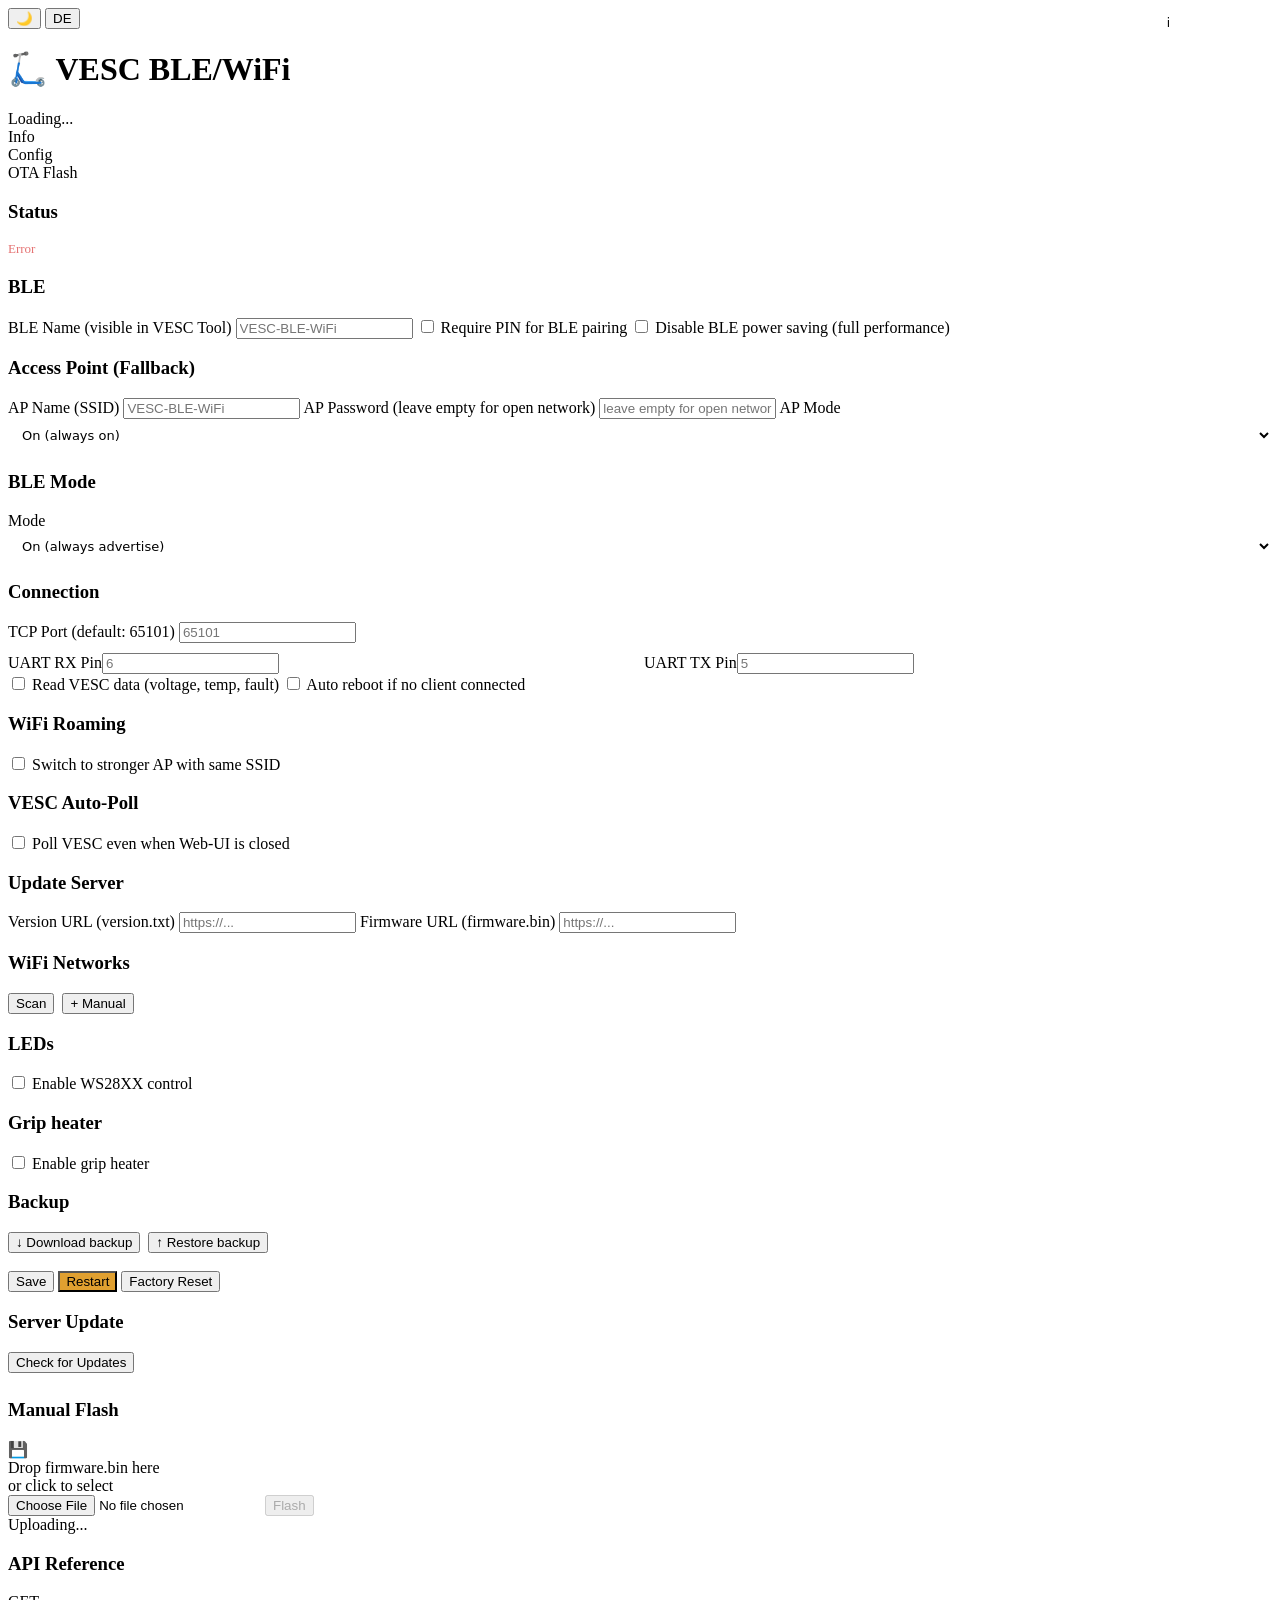
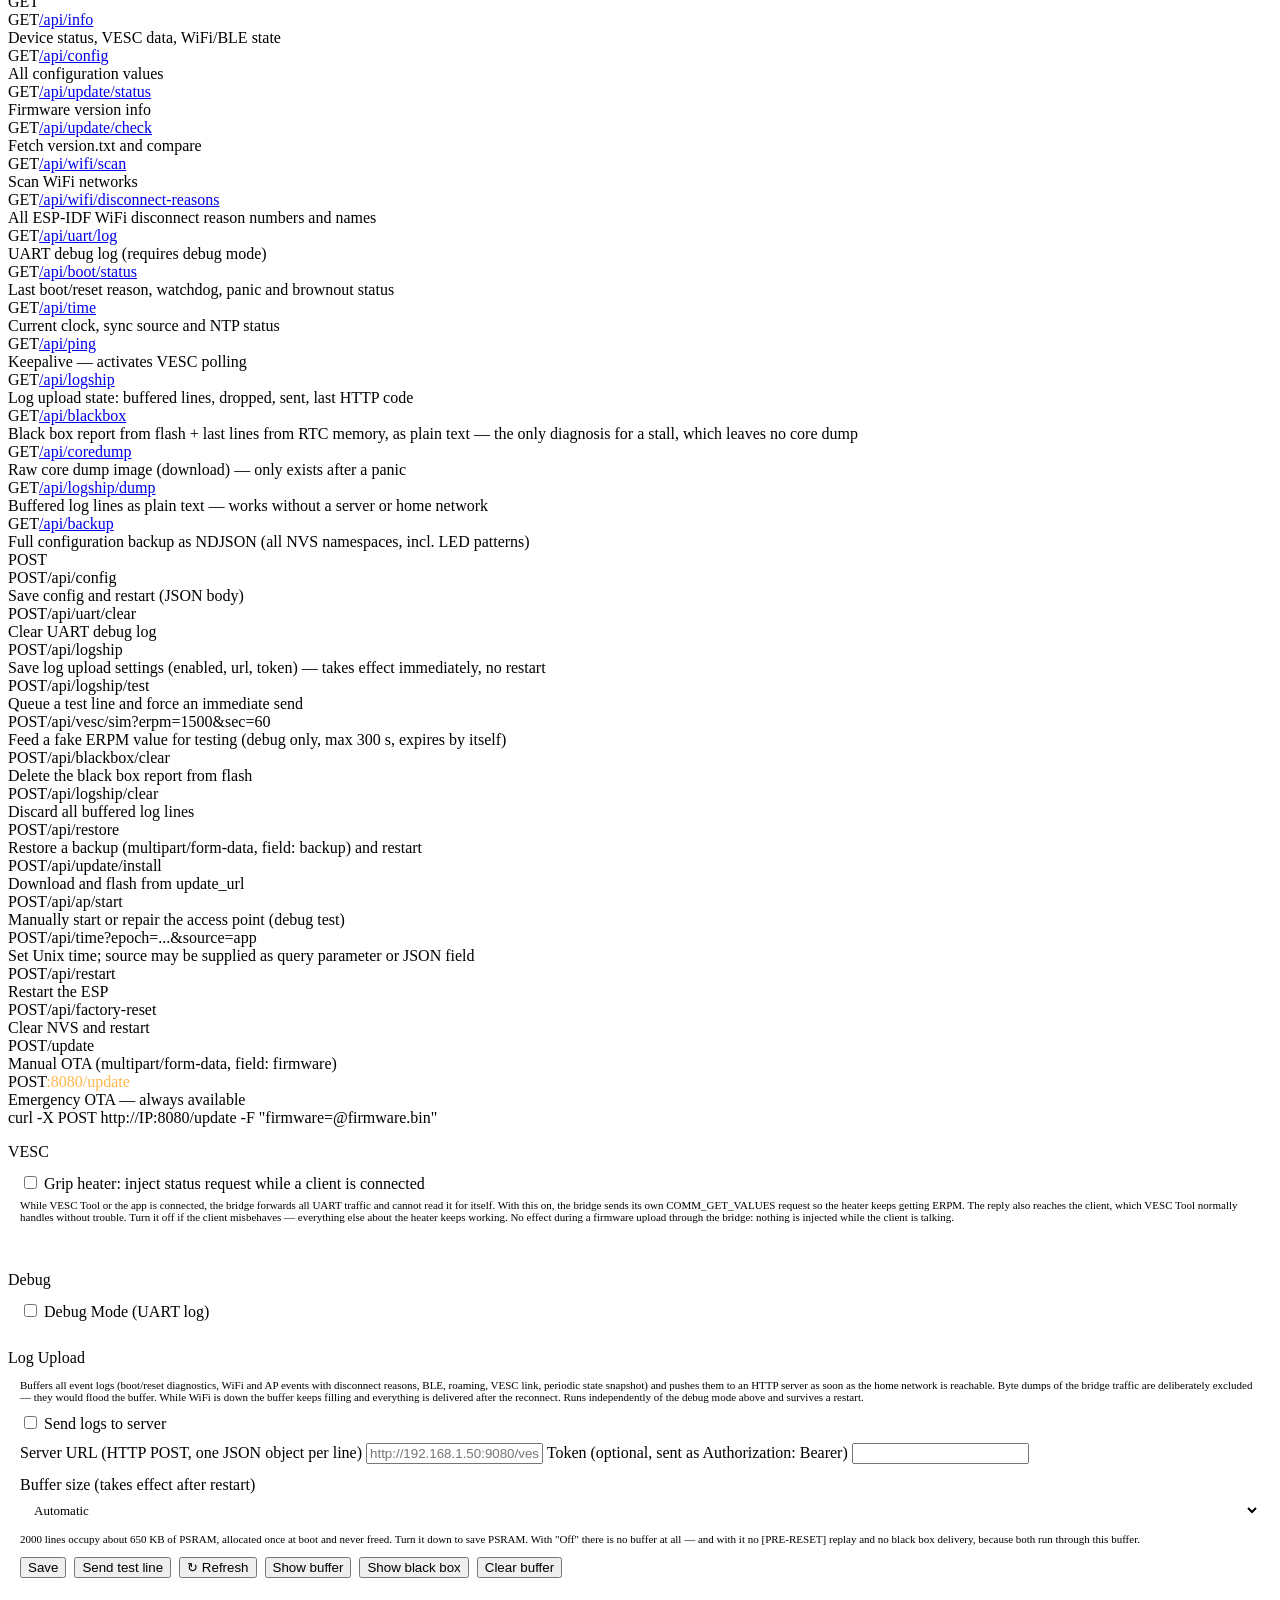
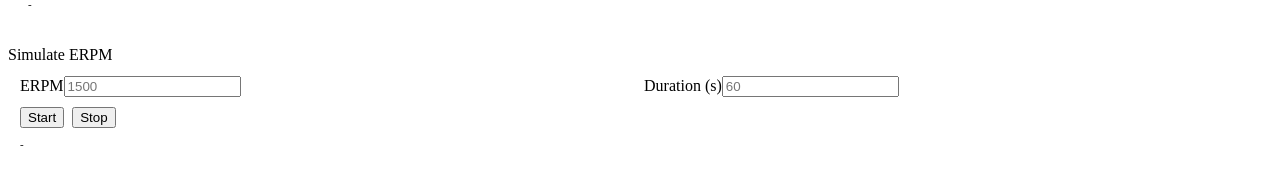
==== web/index.html @ bfcab223 "Add initial CSS styles for the web application - Introduced a new stylesheet (style.css) to define t" ====
<!DOCTYPE html>
<html lang="en">
<head>
  <meta charset="UTF-8">
  <meta name="viewport" content="width=device-width, initial-scale=1">
  <title>🛴 VESC BLE/WiFi</title>
  <link rel="stylesheet" href="/style.css">
</head>
<style>
  .info-note{display:none;margin-top:7px;padding:7px 9px;border-left:2px solid var(--accent);border-radius:4px;background:rgba(77,163,255,.07);color:var(--text2);font-size:11px;line-height:1.45}
  body.show-info .info-note:not([data-relevant="0"]){display:block}
  .info-btn{position:fixed;top:12px;right:100px;padding:4px 10px;background:var(--bg2);border:1px solid var(--border);border-radius:4px;color:var(--text2);font-family:'Ndot47',system-ui,-apple-system,'Segoe UI',Roboto,sans-serif;font-size:12px;cursor:pointer}
  .info-btn:hover{border-color:var(--accent);color:var(--accent)}
  .info-btn.on{border-color:var(--accent);color:var(--accent)}
  .egg{position:fixed;z-index:9998;pointer-events:none;max-width:260px;padding:9px 13px;
       border-radius:10px;background:var(--bg2);border:1px solid var(--accent);
       color:var(--text);font-family:Ndot47,system-ui,-apple-system,sans-serif;font-size:12px;
       line-height:1.4;box-shadow:0 4px 18px rgba(0,0,0,.35);opacity:0;transition:opacity .6s}
  .egg.on{opacity:1}
</style>
<body>
<button class="info-btn" onclick="toggleInfo()" id="btn-info" title="Info">i</button>
<button class="theme-btn" onclick="toggleTheme()" id="themeBtn">☀️</button>
<button class="lang-btn" onclick="toggleLang()" id="langBtn">DE</button>
<div class="wrap">
  <h1 id="appTitle" style="cursor:default;user-select:none">&#x1F6F4; VESC BLE/WiFi</h1>
  <div class="sub" id="statusBar">Loading...</div>
  <div class="tabs">
    <div class="tab active" onclick="showTab('info')">Info</div>
    <div class="tab" onclick="showTab('config')">Config</div>
    <div class="tab" onclick="showTab('ota')">OTA Flash</div>
    <div class="tab" id="tab-api-link" style="display:none" onclick="showTab('api')">API</div>
    <div class="tab" id="tab-leds-link" style="display:none" onclick="location.href='/leds'">LED</div>
    <div class="tab" id="tab-heat-link" style="display:none" onclick="location.href='/heat'">Heizung</div>
  </div>

  <!-- INFO -->
  <div class="panel active" id="tab-info">
    <div class="section">
      <h3 id="lbl-status">Status</h3>
      <div id="infoContent"><div style="color:#666;font-size:13px" id="lbl-loading">Loading...</div></div>
    </div>
  </div>

  <!-- CONFIG -->
  <div class="panel" id="tab-config">
    <div class="section">
      <h3>BLE</h3>
      <label id="lbl-ble-name">BLE Name (visible in VESC Tool)</label>
      <input type="text" id="ble_name" maxlength="32" placeholder="VESC-BLE-WiFi">
      <label class="checkbox-row" style="margin-top:12px">
        <input type="checkbox" id="ble_pin_enabled" onchange="document.getElementById('blepin_wrap').style.display=this.checked?'':'none'">
        <span id="lbl-ble-pin-en">Require PIN for BLE pairing</span>
      </label>
      <div id="blepin_wrap" style="display:none;margin-top:8px">
        <label id="lbl-ble-pin">BLE pairing PIN (6 digits)</label>
        <input type="text" id="ble_pin" maxlength="6" inputmode="numeric" placeholder="123456">
        <div class="info-note" id="lbl-ble-pin-hint">
          Exactly 6 digits required (leading zeros allowed, e.g. 001234). With PIN enabled, unpaired devices cannot communicate — pairing with PIN is enforced. Already paired devices stay paired. Without the checkbox, pairing is accepted automatically (Just Works).
        </div>
      </div>
      <label class="checkbox-row" style="margin-top:12px">
        <input type="checkbox" id="ble_full_power">
        <span id="lbl-ble-fullpwr">Disable BLE power saving (full performance)</span>
      </label>
      <div class="info-note" id="lbl-ble-fullpwr-hint">
        Without the checkbox, advertising slows down after 15s idle to give WiFi more airtime (BLE and WiFi share one radio). With the checkbox, advertising stays permanently at the fast interval (20-40ms) — the device is always instantly discoverable and connects fastest, but WiFi throughput may suffer.
      </div>
    </div>
    <div class="section">
      <h3 id="lbl-ap-title">Access Point (Fallback)</h3>
      <label id="lbl-ap-name">AP Name (SSID)</label>
      <input type="text" id="ap_ssid" maxlength="32" placeholder="VESC-BLE-WiFi">
      <label id="lbl-ap-pass">AP Password (leave empty for open network)</label>
      <input type="password" id="ap_pass" maxlength="64" placeholder="leave empty for open network">
      <label id="lbl-ap-mode-sel">AP Mode</label>
      <select id="ap_mode" onchange="document.getElementById('apmode_auto').style.display=this.value==2?'':'none';updateErpmVisibility()" style="width:100%;padding:8px 10px;background:var(--bg3);border:1px solid var(--border);border-radius:4px;color:var(--text);font-family:'Ndot47',system-ui,-apple-system,'Segoe UI',Roboto,sans-serif;font-size:13px">
        <option value="1" id="opt-apmode-on">On (always on)</option>
        <option value="2" id="opt-apmode-auto">Auto (on when riding, off when idle)</option>
      </select>
      <div id="apmode_auto" style="display:none;margin-top:10px">
        <label id="lbl-ap-timeout">Idle timeout (seconds, AP off after no movement and no AP client)</label>
        <input type="text" id="ap_timeout" maxlength="6" placeholder="120">
        <div class="info-note" id="lbl-apmode-hint">
          Like BLE Auto: riding above the ERPM threshold keeps the AP awake and brings it back after timeout. A connected AP client pauses the timer.
        </div>
      </div>
    </div>
    <div class="section">
      <h3 id="lbl-blemode-title">BLE Mode</h3>
      <label id="lbl-blemode-sel">Mode</label>
      <select id="ble_mode" onchange="document.getElementById('blemode_auto').style.display=this.value==2?'':'none';updateErpmVisibility()" style="width:100%;padding:8px 10px;background:var(--bg3);border:1px solid var(--border);border-radius:4px;color:var(--text);font-family:'Ndot47',system-ui,-apple-system,'Segoe UI',Roboto,sans-serif;font-size:13px">
        <option value="1" id="opt-mode-on">On (always advertise)</option>
        <option value="0" id="opt-mode-off">Off (no BLE)</option>
        <option value="2" id="opt-mode-auto">Auto (on when moving)</option>
      </select>
      <div id="blemode_auto" style="display:none;margin-top:10px">
        <label id="lbl-blemode-off">Idle timeout (seconds, BLE off after no movement and no client)</label>
        <input type="text" id="ble_auto_off_sec" maxlength="5" placeholder="120">
        <div class="info-note" id="lbl-blemode-hint">
          Boot default: BLE on. Movement above threshold resets the idle timer. Active connection (BLE/TCP/Web-UI) pauses the timer.
        </div>
      </div>
    </div>
    <div class="section" id="erpm_section" style="display:none">
      <h3 id="lbl-erpm-title">Movement Detection</h3>
      <label id="lbl-erpm-power">ERPM threshold to wake BLE/WiFi when riding</label>
      <input type="text" id="ble_auto_erpm_on" maxlength="6" placeholder="200">
      <div class="info-note" id="lbl-erpm-hint">
        When BLE Auto mode or AP Auto mode is active and has switched off after the idle timeout, riding above this ERPM value switches BLE/AP back on. Higher value = needs faster riding to wake.
      </div>
    </div>
    <div class="section">
      <h3 id="lbl-conn-title">Connection</h3>
      <label id="lbl-port">TCP Port (default: 65101)</label>
      <input type="text" id="vesc_port" maxlength="5" placeholder="65101">
      <div style="display:grid;grid-template-columns:1fr 1fr;gap:8px;margin-top:10px">
        <div><label>UART RX Pin</label><input type="text" id="rx_pin" maxlength="3" placeholder="6"></div>
        <div><label>UART TX Pin</label><input type="text" id="tx_pin" maxlength="3" placeholder="5"></div>
      </div>
      <label class="checkbox-row" style="margin-top:12px">
        <input type="checkbox" id="vesc_poll">
        <span id="lbl-vesc-poll">Read VESC data (voltage, temp, fault)</span>
      </label>
      <label class="checkbox-row" style="margin-top:8px">
        <input type="checkbox" id="autoreboot" onchange="document.getElementById('autoreboot_opts').style.display=this.checked?'':'none'">
        <span id="lbl-autoreboot">Auto reboot if no client connected</span>
      </label>
      <div id="autoreboot_opts" style="display:none;margin-top:8px">
        <label id="lbl-autoreboot-time">Reboot after (seconds, min 60)</label>
        <input type="text" id="autoreboot_time" maxlength="6" placeholder="300">
        <label class="checkbox-row" style="margin-top:8px">
          <input type="checkbox" id="autoreboot_no_wifi">
          <span id="lbl-autoreboot-nowifi">Reboot even when connected to WiFi (no active VESC client needed)</span>
        </label>
      </div>
    </div>
    <div class="section">
      <h3 id="lbl-roam-title">WiFi Roaming</h3>
      <label class="checkbox-row" style="margin-top:0">
        <input type="checkbox" id="roam_enabled" onchange="document.getElementById('roam_opts').style.display=this.checked?'':'none'">
        <span id="lbl-roam-enabled">Switch to stronger AP with same SSID</span>
      </label>
      <div id="roam_opts" style="display:none;margin-top:8px">
        <label id="lbl-roam-thr">Search threshold (dBm, e.g. -75 — weaker = roam search starts)</label>
        <input type="text" id="roam_threshold" maxlength="4" placeholder="-75">
        <label id="lbl-roam-hyst">Min. improvement (dB) to actually switch</label>
        <input type="text" id="roam_hysteresis" maxlength="3" placeholder="12">
      </div>
    </div>
    <div class="section">
      <h3 id="lbl-autopoll-title">VESC Auto-Poll</h3>
      <label class="checkbox-row" style="margin-top:0">
        <input type="checkbox" id="autopoll_enabled" onchange="document.getElementById('autopoll_opts').style.display=this.checked?'':'none'">
        <span id="lbl-autopoll-enabled">Poll VESC even when Web-UI is closed</span>
      </label>
      <div id="autopoll_forced_hint" style="display:none;font-size:11px;color:var(--accent);margin-top:6px">
        <span id="lbl-autopoll-forced">Required by BLE Auto mode or AP Auto mode — these need ERPM data.</span>
      </div>
      <div id="autopoll_opts" style="display:none;margin-top:8px">
        <label id="lbl-autopoll-int">Poll interval (seconds, 1-60)</label>
        <input type="text" id="autopoll_interval" maxlength="3" placeholder="5">
      </div>
    </div>
    <div class="section">
      <h3 id="lbl-update-title">Update Server</h3>
      <label id="lbl-version-url">Version URL (version.txt)</label>
      <input type="text" id="version_url" placeholder="https://...">
      <label id="lbl-firmware-url">Firmware URL (firmware.bin)</label>
      <input type="text" id="update_url" placeholder="https://...">
    </div>
    <div class="section">
      <h3 id="lbl-wifi-title">WiFi Networks</h3>
      <div style="display:flex;gap:8px;margin-bottom:10px">
        <button class="btn sm" onclick="scanWifi()" id="scanBtn">Scan</button>
        <button class="btn green sm" onclick="addWifi()" id="addBtn">+ Manual</button>
      </div>
      <div id="scanResults" style="display:none;margin-bottom:10px"></div>
      <div id="wifiList"></div>
    </div>
    <div class="section">
      <h3 id="lbl-leds-title">LEDs</h3>
      <label class="checkbox-row" style="margin-top:0">
        <input type="checkbox" id="leds_enabled" onchange="modBlocks()">
        <span id="lbl-leds-enabled">Enable WS28XX control</span>
      </label>
      <div id="cfg-leds-hw" style="display:none;margin-top:12px">
        <div style="display:grid;grid-template-columns:1fr auto auto;gap:8px;align-items:center">
          <span style="font-size:13px;color:var(--text2)"><span id="lbl-led-chcount">Active channels</span>: <b id="led_chn">1</b></span>
          <button type="button" class="btn red sm" id="led_chminus" onclick="ledChDelta(-1)">&#8722;</button>
          <button type="button" class="btn green sm" id="led_chplus" onclick="ledChDelta(1)">+</button>
        </div>
        <div id="led_pins" style="margin-top:10px"></div>
        <div id="led_ka_row" style="display:none;margin-top:10px">
          <label id="lbl-led-ka">LED refresh (keepalive)</label>
          <div style="display:flex;gap:8px;align-items:center">
            <input type="text" id="led_ka" maxlength="4" style="flex:1" placeholder="0">
            <span style="color:var(--text2);font-size:12px">ms</span>
          </div>
          <div class="info-note" id="lbl-led-ka-note"></div>
        </div>
        <div class="info-note" id="lbl-led-hw-note"></div>
      </div>
    </div>
    <div class="section">
      <h3 id="lbl-heat-title">Grip heater</h3>
      <label class="checkbox-row" style="margin-top:0">
        <input type="checkbox" id="heat_enabled" onchange="modBlocks()">
        <span id="lbl-heat-enabled">Enable grip heater</span>
      </label>
      <div id="cfg-heat-hw" style="display:none;margin-top:12px">
        <div style="display:grid;grid-template-columns:1fr 1fr;gap:8px">
          <div><label id="lbl-heat-gpio">GPIO</label><input type="text" id="heat_pin" maxlength="3" placeholder="-1"></div>
          <div><label id="lbl-heat-hz">PWM frequency (Hz)</label><input type="text" id="heat_freq" maxlength="5" placeholder="200"></div>
        </div>
        <div class="info-note" id="lbl-heat-hw-note"></div>
      </div>
      <div class="info-note" id="lbl-heat-note">
        Shows the Heater tab and the /heat page. Without the checkbox the module stays silent and drives no GPIO. Settings are kept.
      </div>

    </div>
    <div class="section">
      <h3 id="lbl-bk-title">Backup</h3>
      <div style="display:flex;gap:8px;flex-wrap:wrap;align-items:center">
        <button type="button" class="btn sm" id="lbl-bk-save" onclick="downloadBackup()">&#x2193; Download backup</button>
        <input type="file" id="bk_file" accept=".ndjson,.json,.txt" style="display:none" onchange="restoreBackup(this)">
        <button type="button" class="btn sm" id="lbl-bk-load" onclick="document.getElementById('bk_file').click()">&#x2191; Restore backup</button>
      </div>
      <div id="bkStatus" style="margin-top:10px;font-size:11px;color:var(--text2)"></div>
      <div class="info-note" id="lbl-bk-note"></div>
    </div>
    <button class="btn" onclick="saveConfig()" id="saveBtn">Save</button>
    <div class="info-note" id="lbl-save-note">Saving restarts the ESP so that all settings take effect.</div>
    <button class="btn" style="margin-top:8px;background:#e0a030" onclick="restartDevice()" id="restartBtn">Restart</button>
    <button class="btn red" style="margin-top:8px" onclick="factoryReset()" id="factoryBtn">Factory Reset</button>
  </div>

  <!-- OTA -->
  <div class="panel" id="tab-ota">
    <div class="section">
      <h3 id="lbl-server-update">Server Update</h3>
      <div id="updateInfo" style="font-size:12px;color:#666;margin-bottom:12px"></div>
      <button class="btn" id="checkBtn" onclick="checkUpdate()" style="margin-bottom:8px">Check for Updates</button>
      <button class="btn green" id="installBtn" style="display:none" onclick="installUpdate()">Install Update</button>
      <div class="msg" id="updateMsg"></div>
    </div>
    <div class="section">
      <h3 id="lbl-manual-flash">Manual Flash</h3>
      <div class="drop-zone" id="dropZone" onclick="document.getElementById('fileInput').click()">
        <div class="icon">&#128190;</div>
        <div class="label" id="lbl-drop">Drop firmware.bin here<br>or click to select</div>
        <div class="filename" id="fileName"></div>
      </div>
      <input type="file" id="fileInput" accept=".bin">
      <button class="btn" id="uploadBtn" disabled onclick="startUpload()">Flash</button>
      <div class="progress-wrap" id="progressWrap">
        <div class="progress-bar-bg"><div class="progress-bar" id="progressBar"></div></div>
        <div class="status" id="otaStatus">Uploading...</div>
      </div>
    </div>
  </div>

  <!-- API -->
  <div class="panel" id="tab-api">
    <div class="section">
      <h3>API Reference</h3>
      <div class="api-h2">GET</div>
      <div class="ep"><span class="method get">GET</span><a class="path" href="/api/info" target="_blank">/api/info</a><div class="desc">Device status, VESC data, WiFi/BLE state</div></div>
      <div class="ep"><span class="method get">GET</span><a class="path" href="/api/config" target="_blank">/api/config</a><div class="desc">All configuration values</div></div>
      <div class="ep"><span class="method get">GET</span><a class="path" href="/api/update/status" target="_blank">/api/update/status</a><div class="desc">Firmware version info</div></div>
      <div class="ep"><span class="method get">GET</span><a class="path" href="/api/update/check" target="_blank">/api/update/check</a><div class="desc">Fetch version.txt and compare</div></div>
      <div class="ep"><span class="method get">GET</span><a class="path" href="/api/wifi/scan" target="_blank">/api/wifi/scan</a><div class="desc">Scan WiFi networks</div></div>
      <div class="ep"><span class="method get">GET</span><a class="path" href="/api/wifi/disconnect-reasons" target="_blank">/api/wifi/disconnect-reasons</a><div class="desc">All ESP-IDF WiFi disconnect reason numbers and names</div></div>
      <div class="ep"><span class="method get">GET</span><a class="path" href="/api/uart/log" target="_blank">/api/uart/log</a><div class="desc">UART debug log (requires debug mode)</div></div>
      <div class="ep"><span class="method get">GET</span><a class="path" href="/api/boot/status" target="_blank">/api/boot/status</a><div class="desc">Last boot/reset reason, watchdog, panic and brownout status</div></div>
      <div class="ep"><span class="method get">GET</span><a class="path" href="/api/time" target="_blank">/api/time</a><div class="desc">Current clock, sync source and NTP status</div></div>
      <div class="ep"><span class="method get">GET</span><a class="path" href="/api/ping" target="_blank">/api/ping</a><div class="desc">Keepalive — activates VESC polling</div></div>
      <div class="ep"><span class="method get">GET</span><a class="path" href="/api/logship" target="_blank">/api/logship</a><div class="desc">Log upload state: buffered lines, dropped, sent, last HTTP code</div></div>
      <div class="ep"><span class="method get">GET</span><a class="path" href="/api/blackbox" target="_blank">/api/blackbox</a><div class="desc">Black box report from flash + last lines from RTC memory, as plain text &mdash; the only diagnosis for a stall, which leaves no core dump</div></div>
      <div class="ep"><span class="method get">GET</span><a class="path" href="/api/coredump" target="_blank">/api/coredump</a><div class="desc">Raw core dump image (download) &mdash; only exists after a panic</div></div>
      <div class="ep"><span class="method get">GET</span><a class="path" href="/api/logship/dump" target="_blank">/api/logship/dump</a><div class="desc">Buffered log lines as plain text &mdash; works without a server or home network</div></div>
      <div class="ep"><span class="method get">GET</span><a class="path" href="/api/backup" target="_blank">/api/backup</a><div class="desc">Full configuration backup as NDJSON (all NVS namespaces, incl. LED patterns)</div></div>
      <div class="api-h2">POST</div>
      <div class="ep"><span class="method post">POST</span><span class="path">/api/config</span><div class="desc">Save config and restart (JSON body)</div></div>
      <div class="ep"><span class="method post">POST</span><span class="path">/api/uart/clear</span><div class="desc">Clear UART debug log</div></div>
      <div class="ep"><span class="method post">POST</span><span class="path">/api/logship</span><div class="desc">Save log upload settings (enabled, url, token) &mdash; takes effect immediately, no restart</div></div>
      <div class="ep"><span class="method post">POST</span><span class="path">/api/logship/test</span><div class="desc">Queue a test line and force an immediate send</div></div>
      <div class="ep"><span class="method post">POST</span><span class="path">/api/vesc/sim?erpm=1500&amp;sec=60</span><div class="desc">Feed a fake ERPM value for testing (debug only, max 300 s, expires by itself)</div></div>
      <div class="ep"><span class="method post">POST</span><span class="path">/api/blackbox/clear</span><div class="desc">Delete the black box report from flash</div></div>
      <div class="ep"><span class="method post">POST</span><span class="path">/api/logship/clear</span><div class="desc">Discard all buffered log lines</div></div>
      <div class="ep"><span class="method post">POST</span><span class="path">/api/restore</span><div class="desc">Restore a backup (multipart/form-data, field: backup) and restart</div></div>
      <div class="ep"><span class="method post">POST</span><span class="path">/api/update/install</span><div class="desc">Download and flash from update_url</div></div>
      <div class="ep"><span class="method post">POST</span><span class="path">/api/ap/start</span><div class="desc">Manually start or repair the access point (debug test)</div></div>
      <div class="ep"><span class="method post">POST</span><span class="path">/api/time?epoch=...&amp;source=app</span><div class="desc">Set Unix time; source may be supplied as query parameter or JSON field</div></div>
      <div class="ep"><span class="method post">POST</span><span class="path">/api/restart</span><div class="desc">Restart the ESP</div></div>
      <div class="ep"><span class="method post">POST</span><span class="path">/api/factory-reset</span><div class="desc">Clear NVS and restart</div></div>
      <div class="ep"><span class="method post">POST</span><span class="path">/update</span><div class="desc">Manual OTA (multipart/form-data, field: firmware)</div></div>
      <div class="ep"><span class="method post">POST</span><span class="path" style="color:#ffb74d">:8080/update</span><div class="desc">Emergency OTA — always available<br><span style="color:var(--text3)">curl -X POST http://IP:8080/update -F "firmware=@firmware.bin"</span></div></div>
      <div class="api-h2" style="margin-top:16px">VESC</div>
      <div class="section" style="padding:12px">
        <label class="checkbox-row" style="margin-top:0">
          <input type="checkbox" id="heat_inject" onchange="setHeatInject(this.checked)">
          <span id="lbl-heat-inject">Grip heater: inject status request while a client is connected</span>
        </label>
        <div style="font-size:11px;color:var(--text3);margin-top:6px" id="lbl-heat-inject-note">
          While VESC Tool or the app is connected, the bridge forwards all UART traffic and cannot read it for itself. With this on, the bridge sends its own COMM_GET_VALUES request so the heater keeps getting ERPM. The reply also reaches the client, which VESC Tool normally handles without trouble. Turn it off if the client misbehaves &mdash; everything else about the heater keeps working. No effect during a firmware upload through the bridge: nothing is injected while the client is talking.
        </div>
        <div class="msg" id="heatInjectMsg" style="min-height:14px;margin-top:6px;font-size:11px;color:var(--accent)"></div>
      </div>
      <div class="api-h2" style="margin-top:16px">Debug</div>
      <div class="section" style="padding:12px">
        <label class="checkbox-row" style="margin-top:0">
          <input type="checkbox" id="debug_toggle" onchange="setDebug(this.checked)">
          <span id="lbl-debug-mode">Debug Mode (UART log)</span>
        </label>
        <div id="debugLogWrap" style="display:none;margin-top:10px">
          <div id="lbl-debug-boot-note" style="margin-bottom:8px;font-size:11px;color:var(--text3)">Boot/reset diagnostics are always logged: power-on, software restart, panic/exception, watchdog and brownout.</div>
          <div style="margin-bottom:8px;font-size:12px;color:var(--text2)">
            <label class="checkbox-row" style="margin-top:4px;display:inline-flex;margin-right:12px">
              <input type="checkbox" id="dbg_ble" onchange="updateFilter()"> BLE
            </label>
            <label class="checkbox-row" style="margin-top:4px;display:inline-flex;margin-right:12px">
              <input type="checkbox" id="dbg_wifi" onchange="updateFilter()"> WiFi
            </label>
            <label class="checkbox-row" style="margin-top:4px;display:inline-flex;margin-right:12px">
              <input type="checkbox" id="dbg_poll" onchange="updateFilter()"> Poll
            </label>
            <label class="checkbox-row" style="margin-top:4px;display:inline-flex;margin-right:12px">
              <input type="checkbox" id="dbg_status" onchange="updateFilter()"> Status
            </label>
            <label class="checkbox-row" style="margin-top:4px;display:inline-flex">
              <input type="checkbox" id="dbg_heat" onchange="updateFilter()"> <span id="lbl-dbg-heat">Heater</span>
            </label>
          </div>
          <div style="display:flex;gap:8px;margin-bottom:8px">
            <button class="btn sm" onclick="loadUartLog()">&#x21BB; Refresh</button>
            <button class="btn red sm" onclick="clearUartLog()">Clear</button>
          </div>
          <div id="uartLog" style="background:var(--bg3);border:1px solid var(--border2);border-radius:4px;padding:8px;font-size:11px;max-height:300px;overflow-y:auto;color:var(--text2)">-</div>
        </div>
      </div>

      <div class="api-h2" style="margin-top:16px" id="lbl-lship-title">Log Upload</div>
      <div class="section" style="padding:12px">
        <div id="lbl-lship-note" style="margin-bottom:10px;font-size:11px;color:var(--text3)">Buffers all event logs (boot/reset diagnostics, WiFi and AP events with disconnect reasons, BLE, roaming, VESC link, periodic state snapshot) and pushes them to an HTTP server as soon as the home network is reachable. Byte dumps of the bridge traffic are deliberately excluded &mdash; they would flood the buffer. While WiFi is down the buffer keeps filling and everything is delivered after the reconnect. Runs independently of the debug mode above and survives a restart.</div>
        <label class="checkbox-row" style="margin-top:0">
          <input type="checkbox" id="lship_enabled">
          <span id="lbl-lship-enabled">Send logs to server</span>
        </label>
        <div style="margin-top:10px">
          <label id="lbl-lship-url">Server URL (HTTP POST, one JSON object per line)</label>
          <input type="text" id="lship_url" placeholder="http://192.168.1.50:9080/vesclog" autocomplete="off" spellcheck="false">
          <label id="lbl-lship-token">Token (optional, sent as Authorization: Bearer)</label>
          <input type="text" id="lship_token" placeholder="" autocomplete="off" spellcheck="false">
        </div>
        <div style="margin-top:12px">
          <label id="lbl-lship-slots">Buffer size (takes effect after restart)</label>
          <select id="lship_slots" style="width:100%;padding:8px 10px;background:var(--bg3);border:1px solid var(--border);border-radius:4px;color:var(--text);font-family:inherit;font-size:13px">
            <option value="-1" id="opt-ls-auto">Automatic</option>
            <option value="2000">2000</option>
            <option value="1000">1000</option>
            <option value="500">500</option>
            <option value="150">150</option>
            <option value="0" id="opt-ls-off">Off (no buffer)</option>
          </select>
          <div style="font-size:11px;color:var(--text3);margin-top:6px" id="lbl-lship-slots-note">
            2000 lines occupy about 650 KB of PSRAM, allocated once at boot and never freed. Turn it down to save PSRAM. With "Off" there is no buffer at all &mdash; and with it no [PRE-RESET] replay and no black box delivery, because both run through this buffer.
          </div>
        </div>
        <div style="display:flex;gap:8px;margin-top:12px;flex-wrap:wrap">
          <button class="btn sm" id="lbl-lship-save" onclick="saveLogship()">Save</button>
          <button class="btn sm" id="lbl-lship-test" onclick="testLogship()">Send test line</button>
          <button class="btn sm" id="lbl-lship-refresh" onclick="loadLogship()">&#x21BB; Refresh</button>
          <button class="btn sm" id="lbl-lship-dump" onclick="window.open('/api/logship/dump','_blank')">Show buffer</button>
          <button class="btn sm" id="lbl-bb-show" onclick="window.open('/api/blackbox','_blank')">Show black box</button>
          <button class="btn red sm" id="lbl-lship-clear" onclick="clearLogship()">Clear buffer</button>
        </div>
        <div id="lshipStatus" style="margin-top:12px;background:var(--bg3);border:1px solid var(--border2);border-radius:4px;padding:8px;font-size:11px;color:var(--text2)">-</div>
      </div>

      <div class="api-h2" style="margin-top:16px" id="lbl-sim-title">ERPM simulieren</div>
      <div class="section" style="padding:12px">
        <div style="display:grid;grid-template-columns:1fr 1fr;gap:8px">
          <div><label id="lbl-sim-erpm">ERPM</label><input type="text" id="sim_erpm" maxlength="7" placeholder="1500"></div>
          <div><label id="lbl-sim-sec">Dauer (s)</label><input type="text" id="sim_sec" maxlength="3" placeholder="60"></div>
        </div>
        <div style="display:flex;gap:8px;margin-top:10px;flex-wrap:wrap">
          <button class="btn sm" id="lbl-sim-start" onclick="simSet(1)">Start</button>
          <button class="btn red sm" id="lbl-sim-stop" onclick="simSet(0)">Stopp</button>
        </div>
        <div id="simState" style="margin-top:10px;font-size:11px;color:var(--text2)">-</div>
        <div class="info-note" id="lbl-sim-note"></div>
      </div>

      <div class="api-h2" style="margin-top:16px;display:none" id="lbl-egg-title">Easteregg</div>
      <div class="section" id="eggBox" style="display:none;padding:12px">
        <label class="checkbox-row" style="margin-top:0">
          <input type="checkbox" id="egg_off" onchange="eggSetOff(this.checked)">
          <span id="lbl-egg-off">Turn easter egg off</span>
        </label>
        <div class="info-note" id="lbl-egg-note"></div>
      </div>
    </div>
  </div>
</div>

<script>
var lang = (document.cookie.match(/lang=([a-z]+)/)||[])[1] || (navigator.language.startsWith('de')?'de':'en');
function de(){return lang==='de';}

// ── Hinweistexte ein-/ausblenden ────────────────────────────────────────────
// Der Zustand steht in einem Cookie und nicht in localStorage: so gilt er
// seitenuebergreifend (Startseite, /leds, /heat) mit demselben Mechanismus,
// den auch Thema und Sprache benutzen. Standard ist AUS — die Oberflaeche
// soll aufgeraeumt aussehen, bis man die Erklaerungen anfordert.
var hintsOn = (document.cookie.match(/hints=(\d)/)||[])[1] === '1';
function applyHints(){
  if (document.body) document.body.classList.toggle('show-info', hintsOn);
  var b = document.getElementById('btn-info');
  if (b){
    if (hintsOn) b.classList.add('on'); else b.classList.remove('on');
    b.title = hintsOn ? (de()?'Hinweise ausblenden':'Hide notes')
                      : (de()?'Hinweise einblenden':'Show notes');
  }
}
function toggleInfo(){
  hintsOn = !hintsOn;
  document.cookie = 'hints=' + (hintsOn?'1':'0') + ';path=/;max-age=31536000';
  applyHints();
}

function applyTranslations(){
  var s=function(id,en,d){var el=document.getElementById(id);if(el)el.textContent=de()?d:en;};
  var sh=function(id,en,d){var el=document.getElementById(id);if(el)el.innerHTML=de()?d:en;};
  s('lbl-status',           'Status',                                     'Status');
  s('lbl-loading',          'Loading...',                                  'Laden...');
  s('lbl-ble-name',         'BLE Name (visible in VESC Tool)',             'BLE Name (sichtbar in VESC Tool)');
  s('lbl-ap-title',         'Access Point (Fallback)',                     'Access Point (Fallback)');
  s('lbl-ap-name',          'AP Name (SSID)',                              'AP Name (SSID)');
  s('lbl-ap-pass',          'AP Password (leave empty for open network)',   'AP Passwort (leer = offenes Netz)');
  s('lbl-ap-timeout',       'Idle timeout (seconds, AP off after no movement and no AP client)', 'Inaktivit\u00e4ts-Timeout (Sek., AP aus nach Stillstand ohne AP-Client)');
  s('lbl-ap-mode-sel',      'AP Mode',                                      'AP Modus');
  s('opt-apmode-on',        'On (always on)',                               'An (immer an)');
  s('opt-apmode-auto',      'Auto (on when riding, off when idle)',         'Auto (an beim Fahren, aus bei Stillstand)');
  s('lbl-apmode-hint',      'Like BLE Auto: riding above the ERPM threshold keeps the AP awake and brings it back after timeout. A connected AP client pauses the timer.', 'Wie BLE-Auto: Fahren \u00fcber der ERPM-Schwelle h\u00e4lt den AP wach und holt ihn nach dem Timeout zur\u00fcck. Ein verbundener AP-Client pausiert den Timer.');
  s('tab-heat-link',        'Heater',                                       'Heizung');
  s('lbl-dbg-heat',         'Heater',                                       'Heizung');
  s('lbl-led-chcount',      'Active channels',                              'Aktive Kan\u00e4le');
  s('lbl-led-hw-note',      'Hardware of the strips. The effects themselves stay on the LED page. An empty GPIO means the channel is unused. Everything here is written when you press Save.', 'Hardware der Strips. Die Effekte selbst bleiben auf der LED-Seite. Leeres GPIO = Kanal unbelegt. Alles hier wird erst mit \u201eSpeichern\u201c uebernommen.');
  s('lbl-led-ka',           'LED refresh (keepalive)',                      'LED-Refresh (Keepalive)');
  s('lbl-led-ka-note',      'Emergency use only. Periodically re-sends static frames to heal pixels corrupted by interference. 0 = off.', 'Nur fuer den Notfall. Sendet statische Frames periodisch neu, um durch Stoerungen verfaelschte Pixel zu heilen. 0 = aus.');
  s('lbl-heat-gpio',        'GPIO',                                         'GPIO');
  s('lbl-heat-hz',          'PWM frequency (Hz)',                           'PWM-Frequenz (Hz)');
  s('lbl-heat-hw-note',     'GPIO and PWM frequency of the heater. Power, ERPM threshold, stop behaviour, inversion and low-voltage cutoff stay on the heater page. -1 = no GPIO.', 'GPIO und PWM-Frequenz der Heizung. Leistung, ERPM-Schwelle, Halteverhalten, Invertierung und Unterspannungsabschaltung bleiben auf der Heizungsseite. -1 = kein GPIO.');
  s('lbl-heat-title',       'Grip heater',                                  'Griffheizung');
  s('lbl-heat-enabled',     'Enable grip heater',                           'Griffheizung aktivieren');
  s('lbl-lship-slots',      'Buffer size (takes effect after restart)',      'Puffergroesse (greift nach Neustart)');
  s('opt-ls-auto',          'Automatic',                                    'Automatisch');
  s('opt-ls-off',           'Off (no buffer)',                              'Aus (kein Puffer)');
  s('lbl-lship-slots-note', '2000 lines occupy about 650 KB of PSRAM, allocated once at boot and never freed. Turn it down to save PSRAM. With "Off" there is no buffer at all \u2014 and with it no [PRE-RESET] replay and no black box delivery, because both run through this buffer.', '2000 Zeilen belegen rund 650 KB PSRAM, einmal beim Start angelegt und nie wieder freigegeben. Zum Schonen des PSRAM herunterdrehen. Bei "Aus" gibt es gar keinen Puffer \u2014 und damit auch keine [PRE-RESET]-Wiedergabe und keine Zustellung des Blackbox-Berichts, denn beide laufen durch diesen Puffer.');
  s('lbl-lship-dump',       'Show buffer',                                  'Puffer anzeigen');
  s('lbl-sim-title',        'Simulate ERPM',                                'ERPM simulieren');
  s('lbl-sim-erpm',         'ERPM',                                         'ERPM');
  s('lbl-sim-sec',          'Duration (s)',                                 'Dauer (s)');
  s('lbl-sim-start',        'Start',                                        'Start');
  s('lbl-sim-stop',         'Stop',                                         'Stopp');
  s('lbl-sim-note',         'Feeds a fake ERPM value so the movement-dependent functions can be checked without riding \u2014 heater boost, stop delay, reduction and switch-off. Runs out on its own, at most 300 s. Careful: BLE Auto and AP Auto also react to it, and the LED effects see the value too. While active it is marked in /api/info and in the log, so simulated values are never mistaken for real ones.', 'Speist einen falschen ERPM-Wert ein, damit sich die bewegungsabhaengigen Funktionen ohne Fahrt pruefen lassen \u2014 Boost der Heizung, Anhalte-Verzoegerung, Absenken und Abschalten. Laeuft von selbst ab, hoechstens 300 s. Achtung: BLE-Auto und AP-Auto reagieren mit, und die LED-Effekte sehen den Wert ebenfalls. Solange sie laeuft, ist sie in /api/info und im Log gekennzeichnet, damit simulierte Werte nie fuer echte gehalten werden.');
  s('lbl-egg-title',        'Easter egg',                                   'Easteregg');
  s('lbl-egg-off',          'Turn easter egg off',                          'Easteregg ausschalten');
  s('lbl-egg-note',         'Only appears on the device with BLE name "BLE": a short line at a random spot, every 40 to 160 seconds. The setting is stored on the device and takes effect immediately, without a restart.', 'Erscheint nur auf dem Geraet mit dem BLE-Namen \u201eBLE\u201c: ein kurzer Spruch an zuf\u00e4lliger Stelle, alle 40 bis 160 Sekunden. Die Einstellung liegt auf dem Ger\u00e4t und greift sofort, ohne Neustart.');
  s('lbl-bb-show',          'Show black box',                               'Blackbox anzeigen');
  s('lbl-heat-inject',      'Grip heater: inject status request while a client is connected', 'Griffheizung: Statusabfrage einstreuen, wenn ein Client verbunden ist');
  s('lbl-heat-inject-note', 'While VESC Tool or the app is connected, the bridge forwards all UART traffic and cannot read it for itself. With this on, the bridge sends its own COMM_GET_VALUES request so the heater keeps getting ERPM. The reply also reaches the client, which VESC Tool normally handles without trouble. Turn it off if the client misbehaves \u2014 everything else about the heater keeps working. No effect during a firmware upload through the bridge: nothing is injected while the client is talking.', 'Solange VESC Tool oder die App verbunden ist, leitet die Bruecke den gesamten UART-Verkehr weiter und kann ihn nicht selbst lesen. Mit Haken schickt die Bruecke eine eigene COMM_GET_VALUES-Abfrage, damit die Heizung weiter ERPM bekommt. Die Antwort geht zusaetzlich an den Client; VESC Tool verkraftet das normalerweise. Haken raus, wenn der Client zickt \u2014 alles andere an der Heizung laeuft weiter. Waehrend eines Firmware-Uploads durch die Bruecke passiert ohnehin nichts: solange der Client redet, wird nicht eingestreut.');
  s('lbl-heat-note',        'Shows the Heater tab and the /heat page. Without the checkbox the module stays silent and drives no GPIO. Settings are kept.', 'Zeigt den Heizungs-Reiter und die Seite /heat. Ohne Haken ist das Modul still und steuert keinen GPIO. Die Einstellungen bleiben erhalten.');
  s('lbl-erpm-title',       'Movement Detection',                           'Bewegungserkennung');
  s('lbl-erpm-power',       'ERPM threshold to wake BLE/WiFi when riding', 'ERPM-Schwelle zum Aufwecken von BLE/WLAN beim Fahren');
  s('lbl-erpm-hint',        'When BLE Auto mode or AP Auto mode is active and has switched off after the idle timeout, riding above this ERPM value switches BLE/AP back on. Higher value = needs faster riding to wake.', 'Wenn BLE-Auto-Modus oder AP-Auto-Modus aktiv ist und sich nach dem Timeout abgeschaltet hat, schaltet das \u00dcberschreiten dieses ERPM-Werts beim Fahren BLE/WLAN wieder ein. H\u00f6herer Wert = schnelleres Fahren n\u00f6tig zum Aufwecken.');
  s('lbl-conn-title',       'Connection',                                   'Verbindung');
  s('lbl-port',             'TCP Port (default: 65101)',                    'TCP Port (Standard: 65101)');
  s('lbl-vesc-poll',        'Read VESC data (voltage, temp, fault)',        'VESC Daten auslesen (Spannung, Temp, Fault)');
  s('lbl-autoreboot',       'Auto reboot if no client connected',           'Auto-Neustart wenn kein Client verbunden');
  s('lbl-autoreboot-time',  'Reboot after (seconds, min 60)',               'Neustart nach (Sekunden, min 60)');
  s('lbl-autoreboot-nowifi','Reboot even when connected to WiFi (no active VESC client needed)', 'Neustart auch wenn im WLAN (ohne aktiven VESC Client)');
  s('lbl-roam-title',       'WiFi Roaming',                                 'WiFi Roaming');
  s('lbl-roam-enabled',     'Switch to stronger AP with same SSID',         'Zu st\u00e4rkerem AP mit gleicher SSID wechseln');
  s('lbl-roam-thr',         'Search threshold (dBm, e.g. -75 \u2014 weaker = roam search starts)', 'Suchschwelle (dBm, z.B. -75 \u2014 schw\u00e4cher = Roam-Suche startet)');
  s('lbl-roam-hyst',        'Min. improvement (dB) to actually switch',     'Min. Verbesserung (dB) f\u00fcr Wechsel');
  s('lbl-autopoll-title',   'VESC Auto-Poll',                                'VESC Auto-Polling');
  s('lbl-autopoll-enabled', 'Poll VESC even when Web-UI is closed',          'VESC pollen auch wenn Web-UI geschlossen');
  s('lbl-autopoll-forced',  'Required by BLE Auto mode or AP Auto mode — these need ERPM data.', 'Erforderlich f\u00fcr BLE-Auto-Modus oder AP-Auto-Modus \u2014 diese brauchen ERPM-Daten.');
  s('lbl-autopoll-int',     'Poll interval (seconds, 1-60)',                 'Poll-Intervall (Sekunden, 1-60)');
  s('lbl-blemode-title',    'BLE Mode',                                      'BLE Modus');
  s('lbl-ble-pin-en',       'Require PIN for BLE pairing',                   'PIN beim BLE-Koppeln verlangen');
  s('lbl-ble-pin',          'BLE pairing PIN (6 digits)',                    'BLE-Kopplungs-PIN (6 Ziffern)');
  s('lbl-ble-pin-hint',     'Exactly 6 digits required (leading zeros allowed, e.g. 001234). With PIN enabled, unpaired devices cannot communicate — pairing with PIN is enforced. Already paired devices stay paired. Without the checkbox, pairing is accepted automatically (Just Works).', 'Genau 6 Ziffern erforderlich (fuehrende Nullen erlaubt, z.B. 001234). Mit PIN koennen ungekoppelte Geraete nicht kommunizieren — Kopplung mit PIN wird erzwungen. Bereits gekoppelte Geraete bleiben gekoppelt. Ohne Haken wird die Kopplung automatisch angenommen (Just Works).');
  s('lbl-ble-fullpwr',      'Disable BLE power saving (full performance)',   'BLE-Energiesparmodus deaktivieren (volle Leistung)');
  s('lbl-ble-fullpwr-hint', 'Without the checkbox, advertising slows down after 15s idle to give WiFi more airtime (BLE and WiFi share one radio). With the checkbox, advertising stays permanently at the fast interval (20-40ms) — the device is always instantly discoverable and connects fastest, but WiFi throughput may suffer.', 'Ohne Haken wird das Advertising nach 15s Leerlauf verlangsamt, damit das WLAN mehr Airtime bekommt (BLE und WLAN teilen sich ein Funkmodul). Mit Haken bleibt das Advertising dauerhaft im schnellen Intervall (20-40ms) — der ESP ist jederzeit sofort auffindbar und verbindet am schnellsten, das WLAN kann dafuer langsamer werden.');
  s('lbl-leds-title',       'LEDs',                                         'LEDs');
  s('lbl-leds-enabled',     'Enable WS28XX control',                        'WS28XX Steuerung aktivieren');
  s('lbl-blemode-sel',      'Mode',                                          'Modus');
  s('opt-mode-on',          'On (always advertise)',                         'An (immer advertisen)');
  s('opt-mode-off',         'Off (no BLE)',                                  'Aus (kein BLE)');
  s('opt-mode-auto',        'Auto (on when moving)',                         'Auto (an bei Bewegung)');
  s('lbl-blemode-off',      'Idle timeout (seconds, BLE off after no movement and no client)', 'Inaktivit\u00e4ts-Timeout (Sek., BLE aus nach Stillstand ohne Client)');
  s('lbl-blemode-hint',     'Boot default: BLE on. Movement above threshold resets the idle timer. Active connection (BLE/TCP/Web-UI) pauses the timer.', 'Boot-Default: BLE an. Bewegung \u00fcber der Schwelle setzt den Timer zur\u00fcck. Aktive Verbindung (BLE/TCP/Web-UI) pausiert den Timer.');
  s('lbl-update-title',     'Update Server',                                'Update Server');
  s('lbl-version-url',      'Version URL (version.txt)',                    'Version URL (version.txt)');
  s('lbl-firmware-url',     'Firmware URL (firmware.bin)',                  'Firmware URL (firmware.bin)');
  s('lbl-wifi-title',       'WiFi Networks',                                'WiFi Netzwerke');
  s('scanBtn',              'Scan',                                         'Scan');
  s('addBtn',               '+ Manual',                                     '+ Manuell');
  s('saveBtn',              'Save',                                         'Speichern');
  s('lbl-save-note',        'Saving restarts the ESP so that all settings take effect.', 'Speichern startet den ESP neu, damit alle Einstellungen wirksam werden.');
  s('restartBtn',           'Restart',                                      'Neustart');
  s('factoryBtn',           'Factory Reset',                                'Werkseinstellungen');
  s('lbl-server-update',    'Server Update',                                'Server Update');
  s('checkBtn',             'Check for Updates',                            'Auf Updates prüfen');
  s('installBtn',           'Install Update',                               'Update installieren');
  s('lbl-manual-flash',     'Manual Flash',                                 'Manueller Flash');
  sh('lbl-drop',            'Drop firmware.bin here<br>or click to select', 'firmware.bin ablegen<br>oder klicken');
  s('uploadBtn',            'Flash',                                        'Flashen');
  s('lbl-debug-mode',       'Debug Mode (UART log)',                        'Debug Modus (UART Log)');
  s('lbl-bk-title',         'Backup',                                       'Sicherung');
  sh('lbl-bk-save',         '&#x2193; Download backup',                     '&#x2193; Sicherung herunterladen');
  sh('lbl-bk-load',         '&#x2191; Restore backup',                      '&#x2191; Sicherung einspielen');
  s('lbl-bk-note', 'Saves the complete configuration: device settings, WiFi networks, BLE, access point, VESC, log upload, the grip heater, all LED channels and all 12 stored patterns including their pixel data. Read directly out of the NVS, so nothing can be forgotten \u2014 future settings are included automatically. Restoring overwrites the stored values and restarts the device.', 'Sichert die komplette Konfiguration: Ger\u00e4teeinstellungen, WLAN-Netze, BLE, Access Point, VESC, Log-Upload, die Griffheizung, alle LED-Kan\u00e4le und alle 12 gespeicherten Muster samt Pixeldaten. Direkt aus dem NVS gelesen, es kann also nichts vergessen werden \u2014 k\u00fcnftige Einstellungen sind automatisch dabei. Das Einspielen \u00fcberschreibt die gespeicherten Werte und startet das Ger\u00e4t neu.');
  s('lbl-lship-title',      'Log Upload',                                   'Log-Upload');
  s('lbl-lship-enabled',    'Send logs to server',                          'Logs an Server senden');
  s('lbl-lship-url',        'Server URL (HTTP POST, one JSON object per line)', 'Server-URL (HTTP POST, ein JSON-Objekt pro Zeile)');
  s('lbl-lship-token',      'Token (optional, sent as Authorization: Bearer)', 'Token (optional, wird als Authorization: Bearer gesendet)');
  s('lbl-lship-save',       'Save',                                         'Speichern');
  s('lbl-lship-test',       'Send test line',                               'Testzeile senden');
  sh('lbl-lship-refresh',   '&#x21BB; Refresh',                             '&#x21BB; Aktualisieren');
  s('lbl-lship-clear',      'Clear buffer',                                 'Puffer leeren');
  sh('lbl-lship-note', 'Buffers all event logs (boot/reset diagnostics, WiFi and AP events with disconnect reasons, BLE, roaming, VESC link, periodic state snapshot) and pushes them to an HTTP server as soon as the home network is reachable. Byte dumps of the bridge traffic are deliberately excluded &mdash; they would flood the buffer. While WiFi is down the buffer keeps filling and everything is delivered after the reconnect. Runs independently of the debug mode above and survives a restart.', 'Puffert alle Ereignis-Logs (Boot-/Resetdiagnose, WLAN- und AP-Ereignisse samt Trennungsgrund, BLE, Roaming, VESC-Verbindung, periodischer Zustands-Schnappschuss) und schiebt sie an einen HTTP-Server, sobald das Heimnetz erreichbar ist. Die Byte-Dumps des Brueckenverkehrs sind bewusst ausgenommen &mdash; sie wuerden den Puffer fluten. Waehrend das WLAN weg ist laeuft der Puffer weiter voll, nach dem Reconnect wird alles nachgeliefert. Laeuft unabhaengig vom Debug-Modus darueber und uebersteht einen Neustart.');
  s('lbl-debug-boot-note',  'Boot/reset diagnostics are always logged: power-on, software restart, panic/exception, watchdog and brownout.', 'Boot-/Resetdiagnose wird immer protokolliert: Power-On, Software-Neustart, Panic/Exception, Watchdog und Brownout.');
}

function showTab(name){
  if(name==='api' && !apiUnlocked) return;   // gesperrt bis Debug-Unlock (8x Titel tippen)
  document.querySelectorAll('.tab').forEach(function(t,i){t.classList.toggle('active',['info','config','ota','api'][i]===name);});
  document.querySelectorAll('.panel').forEach(function(p){p.classList.remove('active');});
  document.getElementById('tab-'+name).classList.add('active');
  applyTranslations();
  if(name==='info') loadInfo();
  if(name==='config') loadConfig();
  if(name==='ota') loadUpdateStatus();
  if(name==='api') initDebugTab();
}

var theme=(document.cookie.match(/theme=([a-z]+)/)||[])[1]||(window.matchMedia('(prefers-color-scheme:dark)').matches?'dark':'light');
function applyTheme(){document.documentElement.setAttribute('data-theme',theme);var b=document.getElementById('themeBtn');if(b)b.textContent=theme==='dark'?'☀️':'🌙';document.cookie='theme='+theme+';path=/;max-age=31536000';}
function toggleTheme(){theme=theme==='dark'?'light':'dark';applyTheme();}
applyTheme();

function toggleLang(){lang=lang==='de'?'en':'de';document.cookie='lang='+lang+';path=/;max-age=31536000';location.reload();}
document.getElementById('langBtn').textContent=de()?'EN':'DE';
applyTranslations();

// Wenn ueber ?tab=xyz aufgerufen (z.B. von der LED-Seite), den Tab oeffnen.
// 'api' wird erst nach dem Unlock-Check (checkApiUnlock) geoeffnet.
var pendingTab='';
(function(){
  var m=location.search.match(/[?&]tab=([a-z]+)/);
  if(m && ['info','config','ota','api'].indexOf(m[1])>=0){
    if(m[1]==='api') pendingTab='api'; else showTab(m[1]);
  }
})();

// ── Debug-Unlock: API-Tab (inkl. UART-Log "alles ab letztem Start") ──────────
// Freischaltung gilt bis zum naechsten ESP-Neustart (Server haelt den Zustand
// im RAM). 8x auf die Ueberschrift tippen schaltet frei.
var apiUnlocked=false;
function revealApiTab(show){
  apiUnlocked=!!show;
  var link=document.getElementById('tab-api-link');
  if(link) link.style.display=show?'':'none';
  if(!show){
    var panel=document.getElementById('tab-api');
    if(panel && panel.classList.contains('active')) showTab('info');
  }
  // Info-Seite sofort aktualisieren, damit der "Letzter Start"-Block direkt kommt/geht.
  var info=document.getElementById('tab-info');
  if(info && info.classList.contains('active')) loadInfo();
}
async function checkApiUnlock(){
  try{
    var r=await fetch('/api/debug/unlock',{cache:'no-store'});
    if(!r.ok) return;
    var j=await r.json();
    revealApiTab(!!j.unlocked);
    if(apiUnlocked && pendingTab==='api'){ pendingTab=''; showTab('api'); }
  }catch(e){}
}
async function unlockApiTab(){
  try{
    await fetch('/api/debug/unlock',{method:'POST'});
  }catch(e){}
  revealApiTab(true);   // schaltet API-Tab frei + rendert Info-Seite sofort neu
  // Auf der aktuellen Seite (Startseite) bleiben, nur kurz Bescheid geben.
  showToast(de()?'🔓 Debug aktiv – bis Neustart':'🔓 Debug active – until reboot', true, 3000);
}
checkApiUnlock();

// 8x auf die Ueberschrift tippen (Zaehler resettet nach 1,5s Pause).
(function(){
  var title=document.getElementById('appTitle');
  if(!title) return;
  var taps=0, timer=null;
  title.addEventListener('click',function(){
    if(apiUnlocked) return;            // schon frei -> nichts zu tun
    taps++;
    if(timer) clearTimeout(timer);
    timer=setTimeout(function(){ taps=0; },1500);
    if(taps>=8){
      taps=0;
      if(timer){ clearTimeout(timer); timer=null; }
      unlockApiTab();
    }
  });
})();

// Im reinen AP-Betrieb gibt es eventuell weder Heimnetz/NTP noch eine App,
// die die Uhr setzt. Dann uebernimmt die WebUI EINMALIG die Systemzeit des
// Browsers. Eine bereits gueltige ESP-Zeit wird niemals ueberschrieben.
async function syncBrowserTimeIfInvalid(){
  try {
    var response=await fetch('/api/time',{cache:'no-store'});
    if(!response.ok)return;

    var status=await response.json();
    if(status.valid)return;

    var epochMs=Date.now();
    // Dieselbe Plausibilitaetsgrenze wie im ESP-Zeitdienst: ab 2020.
    if(!Number.isFinite(epochMs)||epochMs<1577836800000)return;

    // only_if_invalid=1 wird serverseitig nochmals geprueft. Falls zwischen
    // GET und POST bereits NTP synchronisiert hat, bleibt diese Zeit erhalten.
    await fetch('/api/time?epoch='+encodeURIComponent(String(epochMs))+'&only_if_invalid=1&source=browser',{
      method:'POST',
      cache:'no-store'
    });
  }catch(e){
    // Keine Fehlermeldung in der UI: Uptime-Logging funktioniert weiterhin.
  }
}
syncBrowserTimeIfInvalid();

function timeSourceLabel(source){
  source=String(source||'').toLowerCase();
  if(source==='ntp')return 'NTP';
  if(source==='browser')return de()?'Browser':'Browser';
  if(source==='app')return de()?'App':'App';
  if(source==='home_assistant')return 'Home Assistant';
  if(source==='api')return 'API';
  return source?source.toUpperCase():'';
}

// Uebersetzt die (englischen) Neustart-Ausloeser-Strings fuer die Anzeige in der
// deutschen UI. Basis/Default ist Englisch; unbekannte Werte werden 1:1 gezeigt.
function reasonDE(s){
  var m={
    'Configuration saved':'Konfiguration gespeichert',
    'Manual OTA update':'Manuelles OTA-Update',
    'Server OTA update':'Server-OTA-Update',
    'Factory reset / NVS cleared':'Factory Reset / NVS geloescht',
    'API restart':'API-Neustart',
    'Emergency OTA on port 8080':'Emergency-OTA auf Port 8080',
    'Auto reboot: no client connected':'Auto-Reboot: kein Client verbunden',
    'Software restart':'Software-Neustart'
  };
  return m[s]||s;
}
// Klartext fuer die Heizung. Dieselben Schluessel wie auf /heat, damit beide
// Seiten dasselbe sagen.
function heatWhy(r){
  var m={off:de()?'Modus aus':'mode off',
         on:de()?'An (immer)':'on (always)',
         riding:de()?'f\u00e4hrt':'riding',
         hold:de()?'Halt \u2014 reduziert':'stopped \u2014 reduced',
         idle:de()?'steht \u2014 aus':'standing \u2014 off',
         nodata:de()?'keine frischen VESC-Daten':'no fresh VESC data',
         undervolt:de()?'Unterspannung':'low voltage',
         test:de()?'Testlauf':'test run',
         nopin:de()?'kein g\u00fcltiger GPIO':'no valid GPIO',
         disabled:de()?'in der Konfiguration abgeschaltet':'disabled in configuration'};
  return m[r]||r;
}
function heatMode(m){
  if(m===0) return de()?'Aus':'Off';
  if(m===1) return de()?'An (immer)':'On (always)';
  return de()?'Auto (nur beim Fahren)':'Auto (only while riding)';
}
applyHints();

// Modulreiter ohne Springen: der Zustand der beiden optionalen Reiter (LED,
// Heizung) kommt aus /api/info und damit erst nach einer Netzwerkantwort. Bis
// dahin fehlen sie, und wenn sie auftauchen, ruecken die uebrigen Reiter zur
// Seite — genau das Springen, das beim Klicken nervt.
//
// Deshalb wird der zuletzt bekannte Zustand in einem Cookie gemerkt und beim
// Laden SOFORT angewandt. Die Antwort korrigiert ihn dann nur noch, falls sich
// etwas geaendert hat. Beim allerersten Aufruf springt es einmal, danach nie
// wieder.
function modsSave(l,h){ document.cookie='mods='+(l?'1':'0')+(h?'1':'0')+';path=/;max-age=31536000'; }
function modsApply(l,h){
  var e1=document.getElementById('tab-leds-link'); if(e1) e1.style.display=l?'':'none';
  var e2=document.getElementById('tab-heat-link'); if(e2) e2.style.display=h?'':'none';
}
(function(){
  var m=(document.cookie.match(/mods=(\d\d)/)||[])[1];
  if(m) modsApply(m[0]==='1', m[1]==='1');
})();


// ── ERPM-Simulation ─────────────────────────────────────────────────────────
function simSet(on){
  var e = on ? (parseInt(document.getElementById('sim_erpm').value)||1500) : 0;
  var t = on ? (parseInt(document.getElementById('sim_sec').value)||60)   : 0;
  fetch('/api/vesc/sim?erpm='+e+'&sec='+t,{method:'POST'})
    .then(function(r){ return r.ok ? r.json() : null; })
    .then(function(d){
      if(!d || d.ok!==true){ showToast(de()?'Debug nicht freigeschaltet':'Debug not unlocked', false, 4000); return; }
      simRender(d.sim);
    }).catch(function(){ showToast('Connection error', false, 4000); });
}
function simRender(v){
  var el = document.getElementById('simState');
  if (!el || !v) return;
  el.textContent = v.active
    ? (de() ? 'Aktiv: ERPM '+v.erpm+', noch '+v.left_s+'s'
            : 'Active: ERPM '+v.erpm+', '+v.left_s+'s left')
    : (de() ? 'Aus \u2014 es gelten die echten Werte'
            : 'Off \u2014 real values apply');
  el.style.color = v.active ? '#e0a030' : 'var(--text2)';
}

// ── Easteregg ───────────────────────────────────────────────────────────────
//
// Nur fuer das Geraet mit dem BLE-Namen "BLE". Wirft in grossen
// Abstaenden einen Spruch an eine zufaellige Stelle und blendet ihn wieder aus.
//
// Bewusst ohne Interaktion: pointer-events:none, damit nie ein Knopf verdeckt
// wird, den man gerade druecken will. Und mit grossem Abstand nach oben, damit
// die Reiterleiste frei bleibt.
var EGG_LINES = [
  'BLE meldet sich zum Dienst.',
  'Akku voll, Kopf leer, Gas.',
  'Die Griffheizung sagt danke.',
  'Irgendwo zaehlt ein Zaehler hoch.',
  'Der Waechter waecht.',
  'ERPM ist nur eine Zahl.',
  'Dieses Geraet hat schon Schlimmeres ueberlebt.',
  'Blackbox leer. Gutes Zeichen.',
  'Kein Brownout seit Minuten.',
  'Die LEDs sehen dich.',
  'Ja, das Log laeuft noch.',
  'PWM macht genau das, was du gesagt hast.',
  'Wer braucht schon Bremsen.',
  'Noch ein Reiter und es passt nicht mehr drauf.',
  'Der Coredump wartet auf dich.',
  'Alles im gruenen Bereich. Vermutlich.'
];
var eggTimer = null;

// Der Zustand kommt vom Geraet (NVS), nicht aus dem Browser. eggOff ist nur
// die lokale Kopie, damit eggShow() nicht bei jedem Spruch nachfragen muss;
// aufgefrischt wird sie mit jedem /api/info.
var eggOff = false;
function eggIsOff(){ return eggOff; }
function eggSetOff(off){
  eggOff = !!off;
  fetch('/api/egg?en=' + (off?0:1), {method:'POST'}).catch(function(){});
  if (off && eggTimer){ clearTimeout(eggTimer); eggTimer = null; }
  // Laufende Spruchblasen gleich mit wegraeumen, sonst steht die letzte noch
  // sechs Sekunden da, nachdem man es ausgeschaltet hat.
  var old = document.querySelectorAll('.egg');
  for (var i = 0; i < old.length; i++) old[i].parentNode.removeChild(old[i]);
}

function eggShow(){
  if (eggIsOff()) return;
  var d = document.createElement('div');
  d.className = 'egg';
  d.textContent = EGG_LINES[Math.floor(Math.random()*EGG_LINES.length)];
  // SAUER! gehoert an jeden Spruch. Als eigenes Element und nicht per
  // innerHTML: so kann im Spruchtext nie etwas als Markup gedeutet werden,
  // egal was dort kuenftig steht.
  var sa = document.createElement('span');
  sa.textContent = ' SAUER!';
  sa.style.cssText = 'color:var(--accent);font-weight:800;letter-spacing:1px';
  d.appendChild(sa);
  document.body.appendChild(d);
  // Erst anhaengen, dann messen: vorher kennt der Browser die Groesse nicht,
  // und der Spruch landete halb ausserhalb des Fensters.
  var w = d.offsetWidth, h = d.offsetHeight;
  var maxX = Math.max(8, window.innerWidth  - w - 8);
  var maxY = Math.max(60, window.innerHeight - h - 8);
  d.style.left = (8 + Math.random()*(maxX-8)) + 'px';
  d.style.top  = (60 + Math.random()*(maxY-60)) + 'px';
  requestAnimationFrame(function(){ d.classList.add('on'); });
  setTimeout(function(){
    d.classList.remove('on');
    setTimeout(function(){ if(d.parentNode) d.parentNode.removeChild(d); }, 800);
  }, 6000);
}

function eggArm(name){
  if (name !== 'BLE' || eggTimer || eggIsOff()) return;
  // Zufaelliger Abstand zwischen 40 und 160 Sekunden. Ein fester Takt waere
  // schnell nur noch Moebel.
  (function next(){
    eggTimer = setTimeout(function(){ eggShow(); next(); },
                          40000 + Math.random()*120000);
  })();
  setTimeout(eggShow, 4000);   // einer gleich zur Begruessung
}

function loadInfo(){
  fetch('/api/info').then(function(r){return r.json();}).then(function(d){
    document.getElementById('statusBar').textContent=d.mode==='ap'&&!d.ssid?'AP: '+d.ip:'WiFi: '+d.ssid+' ('+d.ip+')';
    simRender(d.vesc_sim);
    eggOff = (d.egg === false);
    var eo = document.getElementById('egg_off');
    if (eo && document.activeElement !== eo) eo.checked = eggOff;
    // Den Schalter nur dort zeigen, wo es ueberhaupt etwas zu schalten gibt.
    // Auf den anderen Geraeten waere er ein Haken ohne Wirkung — und ein
    // Hinweis auf ein Easteregg, das man dort nie zu sehen bekommt.
    var egVis = (d.ble_name === 'BLE');
    var eb = document.getElementById('eggBox');
    var et = document.getElementById('lbl-egg-title');
    if (eb) eb.style.display = egVis ? '' : 'none';
    if (et) et.style.display = egVis ? '' : 'none';
    eggArm(d.ble_name);
    document.getElementById('infoContent').innerHTML=
      '<div class="info-row"><span>BLE Name</span><span class="info-val">'+d.ble_name+'</span></div>'+
      '<div class="info-row"><span>BLE MAC</span><span class="info-val">'+d.ble_mac+'</span></div>'+
      '<div class="info-row"><span>BLE Client</span><span class="info-val">'+( d.ble_connected?(de()?'Verbunden':'Connected'):(de()?'Getrennt':'Disconnected'))+'</span></div>'+
      '<div class="info-row"><span>WiFi Client</span><span class="info-val">'+(d.wifi_client_connected?(de()?'Verbunden':'Connected'):(de()?'Getrennt':'Disconnected'))+'</span></div>'+
      '<div class="info-row"><span>IP</span><span class="info-val">'+d.ip+'</span></div>'+
      (d.mode!=='ap'?'<div class="info-row"><span>SSID</span><span class="info-val">'+d.ssid+'</span></div>':'')+
      (d.mode!=='ap'?'<div class="info-row"><span>RSSI</span><span class="info-val">'+d.rssi+' dBm</span></div>':'')+
      '<div class="info-row"><span>'+(de()?'Freier RAM':'Free RAM')+'</span><span class="info-val">'+(d.heap>=1024?(d.heap/1024).toFixed(1)+' KB':d.heap+' B')+'</span></div>'+
      (d.psram_total>0?'<div class="info-row"><span>'+(de()?'PSRAM frei':'Free PSRAM')+'</span><span class="info-val">'+(d.psram_free/1048576).toFixed(2)+' / '+(d.psram_total/1048576).toFixed(1)+' MB</span></div>':'')+
      (d.cpu_temp!==null&&d.cpu_temp!==undefined?'<div class="info-row"><span>'+(de()?'CPU-Temperatur':'CPU temperature')+'</span><span class="info-val" style="color:'+(d.cpu_temp>=85?'#e57373':(d.cpu_temp>=70?'#e0a030':'var(--text2)'))+'">'+d.cpu_temp.toFixed(1)+' °C</span></div>':'')+
      '<div class="info-row"><span>AP</span><span class="info-val" style="color:'+(d.ap_active?'var(--ok)':'var(--text3)')+'">'+( d.ap_active?(de()?'Aktiv':'Active'):(de()?'Aus':'Off'))+(d.ap_active?' ('+d.ap_ip+')':'')+'</span></div>'+
      (d.ap_client_ip?'<div class="info-row"><span>'+(de()?'AP-Client IP':'AP client IP')+'</span><span class="info-val">'+d.ap_client_ip+'</span></div>':'')+
      (d.ap_active&&d.ap_timeout_remaining>=0?'<div class="info-row"><span>'+(de()?'AP aus in':'AP off in')+'</span><span class="info-val">'+d.ap_timeout_remaining+'s</span></div>':'')+
      (d.ap_active&&d.ap_timeout_remaining===-2?'<div class="info-row"><span>'+(de()?'AP aus in':'AP off in')+'</span><span class="info-val">'+(de()?'pausiert (Client verbunden)':'paused (client connected)')+'</span></div>':'')+
      '<div class="info-row"><span>TCP Port</span><span class="info-val">'+d.port+'</span></div>'+
      '<div class="info-row"><span>UART</span><span class="info-val">RX=GPIO'+d.rx_pin+' TX=GPIO'+d.tx_pin+'</span></div>'+
      '<div style="margin:10px 0 6px;font-size:11px;color:#666;text-transform:uppercase;letter-spacing:1px">VESC</div>'+
      '<div class="info-row"><span>VESC</span><span class="info-val" style="color:'+(d.vesc_connected?'#81c784':'#e57373')+'">'+(d.vesc_connected?(de()?'Verbunden':'Connected'):(de()?'Nicht verbunden':'Disconnected'))+'</span></div>'+
      '<div class="info-row" style="'+(d.vesc_connected?'':'opacity:0.4')+'"><span>'+(de()?'Spannung':'Voltage')+'</span><span class="info-val">'+d.vesc_voltage+' V</span></div>'+
      '<div class="info-row" style="'+(d.vesc_connected?'':'opacity:0.4')+'"><span>Temp FET</span><span class="info-val">'+d.vesc_temp_fet+' °C</span></div>'+
      '<div class="info-row" style="'+(d.vesc_connected?'':'opacity:0.4')+'"><span>Temp Motor</span><span class="info-val">'+d.vesc_temp_motor+' °C</span></div>'+
      '<div class="info-row" style="'+(d.vesc_connected?'':'opacity:0.4')+'"><span>'+(de()?'Fehlercode':'Fault')+'</span><span class="info-val" style="color:'+(d.vesc_fault===0?'#81c784':'#e57373')+'">'+(d.vesc_fault_str||'OK')+'</span></div>'+
      '<div class="info-row" style="'+(d.vesc_connected?'':'opacity:0.4')+'"><span>ERPM</span><span class="info-val">'+d.vesc_erpm+'</span></div>'+
      // ── Griffheizung ──
      // Nur anzeigen, wenn sie ueberhaupt eingerichtet ist (Modus nicht Aus
      // oder ein GPIO gesetzt). Eine Zeile "Heizung: aus", die bei niemandem
      // je etwas anderes sagt, ist nur Rauschen auf der Startseite.
      (d.heat_enabled&&d.heat&&(d.heat.mode!==0||d.heat.pin>=0)?(
        '<div style="margin:10px 0 6px;font-size:11px;color:#666;text-transform:uppercase;letter-spacing:1px">'+(de()?'Griffheizung':'Grip heater')+'</div>'+
        '<div class="info-row"><span>'+(de()?'Leistung':'Power')+'</span><span class="info-val" style="color:'+(d.heat.active?'var(--ok)':'var(--text3)')+'">'+d.heat.out+' %'+(d.heat.active?'':' ('+(de()?'aus':'off')+')')+'</span></div>'+
        '<div class="info-row"><span>'+(de()?'Grund':'Reason')+'</span><span class="info-val">'+esc(heatWhy(d.heat.reason))+(d.heat.reason==='test'&&d.heat.test_left>0?' ('+d.heat.test_left+'s)':'')+'</span></div>'+
        '<div class="info-row"><span>'+(de()?'Modus':'Mode')+'</span><span class="info-val">'+esc(heatMode(d.heat.mode))+'</span></div>'+
        '<div class="info-row"><span>GPIO / PWM</span><span class="info-val">'+(d.heat.pin>=0?'GPIO'+d.heat.pin:(de()?'nicht gesetzt':'unset'))+' / '+d.heat.freq+' Hz</span></div>'+
        (d.heat.pin_error?'<div class="info-row"><span>GPIO</span><span class="info-val" style="color:#e57373">'+esc(d.heat.pin_error)+'</span></div>':'')
      ):'')+
      '<div class="info-row"><span>'+(de()?'Systemzeit':'System time')+'</span><span class="info-val" style="color:'+(d.time_valid?'var(--text2)':'#e0a030')+'">'+(d.time_valid?esc(d.time_local)+(d.time_source?' ('+esc(timeSourceLabel(d.time_source))+')':''):(de()?'Nicht synchronisiert':'Not synchronized'))+'</span></div>'+
      '<div class="info-row"><span>Uptime</span><span class="info-val">'+d.uptime+'</span></div>'+
      '<div class="info-row"><span>Build</span><span class="info-val">'+d.build+'</span></div>'+
      // Ab hier nur sichtbar, wenn Debug freigeschaltet ist (8x auf den Titel tippen).
      (apiUnlocked?(
      '<div style="margin:10px 0 6px;font-size:11px;color:#666;text-transform:uppercase;letter-spacing:1px">'+(de()?'Letzter Start':'Last boot')+'</div>'+
      '<div class="info-row"><span>'+(de()?'Resetgrund':'Reset reason')+'</span><span class="info-val" style="color:'+(d.reset_brownout||d.reset_panic||d.reset_watchdog?'#e57373':(d.reset_reason==='SOFTWARE_RESTART'?'#e0a030':'var(--ok)'))+'">'+d.reset_reason+' ('+d.reset_reason_code+')</span></div>'+
      (d.planned_restart?'<div class="info-row"><span>'+(de()?'Neustart-Ausloeser':'Restart source')+'</span><span class="info-val">'+esc(de()?reasonDE(d.planned_restart):d.planned_restart)+'</span></div>':'')+
      '<div style="margin:10px 0 6px;font-size:11px;color:#666;text-transform:uppercase;letter-spacing:1px">'+(de()?'Diagnose (WLAN/Loop)':'Diagnostics (WiFi/Loop)')+'</div>'+
      '<div class="info-row"><span>'+(de()?'STA-Scans':'STA scans')+'</span><span class="info-val">'+d.diag_scans+'</span></div>'+
      '<div class="info-row"><span>'+(de()?'STA verbunden':'STA connects')+'</span><span class="info-val">'+d.diag_sta_conn+'</span></div>'+
      '<div class="info-row"><span>'+(de()?'STA Abbrueche':'STA disconnects')+'</span><span class="info-val" style="color:'+(d.diag_sta_disc>0?'#e0a030':'var(--text2)')+'">'+d.diag_sta_disc+(d.diag_sta_disc>0?' ('+(de()?'Grund':'reason')+' '+d.diag_disc_reason+' '+esc(d.diag_disc_reason_name||'UNKNOWN_OR_RESERVED')+')':'')+'</span></div>'+
      '<div class="info-row"><span>'+(de()?'AP-Client verb./getr.':'AP client conn/disc')+'</span><span class="info-val">'+d.diag_ap_conn+' / '+d.diag_ap_disc+'</span></div>'+
      '<div class="info-row"><span>'+(de()?'AP-Watchdog Eingriffe':'AP watchdog fires')+'</span><span class="info-val" style="color:'+(d.diag_wd_fires>0?'#e0a030':'var(--text2)')+'">'+d.diag_wd_fires+'</span></div>'+
      '<div class="info-row"><span>'+(de()?'Loop max (ms)':'Loop max (ms)')+'</span><span class="info-val" style="color:'+(d.diag_loop_max_us>50000?'#e57373':(d.diag_loop_max_us>10000?'#e0a030':'var(--ok)'))+'">'+(d.diag_loop_max_us/1000).toFixed(1)+'</span></div>'+
      '<div class="info-row"><span>'+(de()?'Loops/Sek':'Loops/sec')+'</span><span class="info-val">'+d.diag_loops_per_sec+'</span></div>'+
      '<div class="info-row"><span>'+(de()?'Heap-Tiefstand':'Min free heap')+'</span><span class="info-val">'+(d.diag_min_heap>=1024?(d.diag_min_heap/1024).toFixed(1)+' KB':d.diag_min_heap+' B')+'</span></div>'+
      '<div class="info-row"><span>'+(de()?'Probe-Requests (RSSI)':'Probe requests (RSSI)')+'</span><span class="info-val">'+d.diag_probe_reqs+(d.diag_probe_reqs>0?' ('+d.diag_probe_rssi+' dBm)':'')+'</span></div>'+
      (d.blackbox?(
      '<div style="margin:10px 0 6px;font-size:11px;color:#666;text-transform:uppercase;letter-spacing:1px">Blackbox</div>'+
      '<div class="info-row"><span>'+(de()?'Stall-Waechter':'Stall watchdog')+'</span><span class="info-val" style="color:'+(d.blackbox.armed?'var(--ok)':'#e0a030')+'">'+(d.blackbox.armed?(de()?'scharf, ausloest nach ':'armed, fires after ')+(d.blackbox.stall_ms/1000)+'s':(de()?'Anlaufzeit':'warming up'))+'</span></div>'+
      '<div class="info-row"><span>'+(de()?'Loop zuletzt vor':'Loop last seen')+'</span><span class="info-val">'+d.blackbox.hb_age_ms+' ms ('+esc(d.blackbox.step||'-')+')</span></div>'+
      '<div class="info-row"><span>'+(de()?'RTC-Watchdog':'RTC watchdog')+'</span><span class="info-val" style="color:'+(d.blackbox.rtc_wdt?'var(--ok)':'#e0a030')+'">'+(d.blackbox.rtc_wdt?(de()?'aktiv, ':'active, ')+(d.blackbox.rtc_wdt_ms/1000)+'s':(de()?'nicht verfuegbar':'not available'))+'</span></div>'+
      (d.blackbox.pending?
        '<div class="info-row"><span>'+(de()?'Eintrag im Flash':'Entry in flash')+'</span><span class="info-val" style="color:#e0a030">'+(de()?'wartet auf Uebertragung':'waiting to be sent')+(d.blackbox.fed?(de()?' (eingespeist, seq ':' (queued, seq ')+d.blackbox.feed_first+'..'+d.blackbox.feed_last+')':(de()?' (noch nicht eingespeist)':' (not queued yet)'))+'</span></div>'
        :'<div class="info-row"><span>'+(de()?'Eintrag im Flash':'Entry in flash')+'</span><span class="info-val">'+(d.blackbox.had_previous?(de()?'zugestellt':'delivered'):(de()?'keiner':'none'))+'</span></div>')+
      (d.blackbox.pending?'<div class="info-row"><span>'+(de()?'Bestaetigt bis / verworfen bis':'Acked / dropped up to')+'</span><span class="info-val">'+d.blackbox.acked_seq+' / '+d.blackbox.dropped_seq+'</span></div>':'')+
      (d.blackbox.write_failed?'<div class="info-row"><span>'+(de()?'Schreibfehler':'Write error')+'</span><span class="info-val" style="color:#e57373">'+(de()?'ja':'yes')+'</span></div>':'')
      ):'')+
      (d.coredump&&d.coredump.present?(
      '<div style="margin:10px 0 6px;font-size:11px;color:#666;text-transform:uppercase;letter-spacing:1px">'+(de()?'Absturzabbild':'Core dump')+'</div>'+
      '<div class="info-row"><span>'+(de()?'Abgestuerzter Task':'Crashed task')+'</span><span class="info-val" style="color:#e57373">'+esc(d.coredump.task||'?')+'</span></div>'+
      '<div class="info-row"><span>'+(de()?'Adresse':'Address')+'</span><span class="info-val">'+esc(d.coredump.pc||'?')+'</span></div>'+
      (d.coredump.backtrace?'<div class="info-row"><span>Backtrace</span><span class="info-val" style="font-size:11px;word-break:break-all">'+esc(d.coredump.backtrace)+'</span></div>':'')+
      '<div class="info-row"><span>'+(de()?'Groesse':'Size')+'</span><span class="info-val">'+(d.coredump.size/1024).toFixed(1)+' KB</span></div>'+
      (d.coredump.elf_sha?'<div class="info-row"><span>'+(de()?'Firmware-Kennung':'Firmware id')+'</span><span class="info-val" style="color:'+(d.coredump.same_build?'var(--ok)':'#e0a030')+'">'+esc(d.coredump.elf_sha)+(d.coredump.run_sha?(d.coredump.same_build?(de()?' (dieser Build)':' (this build)'):(de()?' (aelterer Build, laeuft: ':' (older build, running: ')+esc(d.coredump.run_sha)+')'):'')+'</span></div>':'')+
      '<div style="margin-top:6px"><a href="/api/coredump" class="btn" style="display:inline-block;text-decoration:none;padding:6px 12px">'+(de()?'Abbild herunterladen':'Download dump')+'</a> <button type="button" onclick="clearCoreDump()" style="padding:6px 12px">'+(de()?'Loeschen':'Erase')+'</button></div>'
      ):(d.coredump&&d.coredump.available?
      '<div style="margin:10px 0 6px;font-size:11px;color:#666;text-transform:uppercase;letter-spacing:1px">'+(de()?'Absturzabbild':'Core dump')+'</div>'+
      '<div class="info-row"><span>'+(de()?'Gespeichert':'Stored')+'</span><span class="info-val">'+(de()?'keines':'none')+'</span></div>'
      :''))
      ):'');
  }).catch(function(){document.getElementById('infoContent').innerHTML='<div style="color:#e57373;font-size:13px">'+(de()?'Fehler':'Error')+'</div>';});
}
loadInfo();
// Reiter-Sichtbarkeit direkt beim Laden setzen (nicht erst bei Config-Besuch)
fetch('/api/config').then(function(r){return r.json();}).then(function(d){
  modsApply(d.leds_enabled===true, d.heat_enabled===true);
  modsSave (d.leds_enabled===true, d.heat_enabled===true);
}).catch(function(){});
setInterval(function(){if(document.getElementById('tab-info').classList.contains('active'))loadInfo();},1000);
setInterval(function(){fetch('/api/ping');},2000);

function clearCoreDump(){
  if(!confirm(de()?'Absturzabbild wirklich loeschen?\n\nDanach ist die Spur des letzten Absturzes weg.':'Really erase the core dump?\n\nThe last crash trace will be gone.')) return;
  fetch('/api/coredump/clear',{method:'POST'}).then(function(r){return r.json();}).then(function(d){
    if(d&&d.ok){ loadInfo(); } else { alert('Fehler: '+((d&&d.err)||'unbekannt')); }
  }).catch(function(){ alert(de()?'Server nicht erreichbar':'Server unreachable'); });
}

function loadUpdateStatus(){
  fetch('/api/update/status').then(function(r){return r.json();}).then(function(d){
    document.getElementById('updateInfo').innerHTML=
      '<div class="info-row"><span>'+(de()?'Version':'Version')+'</span><span class="info-val">'+d.current+'</span></div>'+
      (d.available?'<div class="info-row"><span>Server</span><span class="info-val">'+d.available+'</span></div>':'')+
      (d.error?'<div style="color:var(--err);margin-top:6px">'+d.error+'</div>':'')+
      (!d.update_url?'<div style="color:var(--text3);margin-top:6px">'+(de()?'Kein Update-Server':'No update server configured')+'</div>':'');
  }).catch(function(){});
}

function checkUpdate(){
  var msg=document.getElementById('updateMsg'),btn=document.getElementById('checkBtn');
  msg.className='msg';msg.style.display='none';btn.disabled=true;btn.textContent=de()?'Prüfe...':'Checking...';
  fetch('/api/update/check').then(function(r){return r.json();}).then(function(d){
    btn.disabled=false;btn.textContent=de()?'Auf Updates prüfen':'Check for Updates';
    document.getElementById('updateInfo').innerHTML='<div class="info-row"><span>'+(de()?'Aktuell':'Current')+'</span><span class="info-val">'+d.current+'</span></div><div class="info-row"><span>Server</span><span class="info-val">'+d.available+'</span></div>';
    if(d.update_available){msg.textContent=de()?'Neue Version!':'New version!';msg.className='msg ok';document.getElementById('installBtn').style.display='block';}
    else if(d.error){msg.textContent='Error: '+d.error;msg.className='msg err';}
    else{msg.textContent=de()?'Aktuell.':'Up to date.';msg.className='msg ok';document.getElementById('installBtn').style.display='none';}
  }).catch(function(){btn.disabled=false;msg.textContent='Error';msg.className='msg err';});
}

function installUpdate(){
  var msg=document.getElementById('updateMsg'),btn=document.getElementById('installBtn');
  btn.disabled=true;msg.textContent=de()?'Installiere...':'Installing...';msg.className='msg ok';
  fetch('/api/update/install',{method:'POST'}).then(function(){msg.textContent=de()?'Neustart...':'Restarting...';setTimeout(function(){location.reload();},15000);}).catch(function(){msg.textContent='Error';msg.className='msg err';btn.disabled=false;});
}

function scanWifi(){
  var btn=document.getElementById('scanBtn'),res=document.getElementById('scanResults');
  btn.disabled=true;btn.textContent=de()?'Scanne...':'Scanning...';res.style.display='none';
  fetch('/api/wifi/scan').then(function(r){return r.json();}).then(function(nets){
    btn.disabled=false;btn.textContent='Scan';
    if(!nets.length){res.innerHTML='<div style="color:#666;font-size:12px">'+(de()?'Keine':'None found')+'</div>';}
    else{res.innerHTML=nets.sort(function(a,b){return b.rssi-a.rssi;}).map(function(n){return'<div style="display:flex;justify-content:space-between;padding:6px 8px;background:#2a2a2a;border-radius:4px;margin-bottom:4px;font-size:12px;cursor:pointer" onclick="addWifiFromScan(\''+esc(n.ssid)+'\')"><span>'+esc(n.ssid)+' '+(n.secure?'🔒':'')+'</span><span style="color:#666">'+n.rssi+' dBm</span></div>';}).join('');}
    res.style.display='block';
  }).catch(function(){btn.disabled=false;btn.textContent='Scan';});
}

function addWifiFromScan(ssid){
  if(wifiNetworks.length>=10){alert('Max 10');return;}
  wifiNetworks.push({ssid:ssid,pass:'',static:false,ip:'',gateway:'',subnet:'255.255.255.0',dns:''});
  renderWifiList();document.getElementById('scanResults').style.display='none';
  var pw=document.querySelectorAll('#wifiList input[type=password]');if(pw.length)pw[pw.length-1].focus();
}

function factoryReset(){
  if(!confirm(de()?'Zurücksetzen?':'Reset all settings?'))return;
  fetch('/api/factory-reset',{method:'POST'}).catch(function(){});
}

function restartDevice(){
  if(!confirm(de()?'Gerät neu starten?':'Restart device?'))return;
  fetch('/api/restart',{method:'POST'}).catch(function(){});
  alert(de()?'Neustart läuft… Seite in ein paar Sekunden neu laden.':'Restarting… reload the page in a few seconds.');
}

var wifiNetworks=[];
function renderWifiList(){
  var list=document.getElementById('wifiList');
  if(!wifiNetworks.length){list.innerHTML='<div style="color:#666;font-size:12px;padding:8px 0">'+(de()?'Keine Netzwerke':'No networks configured')+'</div>';return;}
  list.innerHTML=wifiNetworks.map(function(n,i){return(
    '<div class="wifi-entry">'+
    '<div class="wifi-entry-header"><span class="wifi-entry-num">'+(de()?'Netzwerk':'Network')+' '+(i+1)+'</span>'+
    '<button class="btn red sm" onclick="removeWifi('+i+')">&#x2715;</button></div>'+
    '<div style="display:grid;grid-template-columns:1fr 1fr;gap:8px">'+
    '<div><label>SSID</label><input type="text" maxlength="32" placeholder="SSID" value="'+esc(n.ssid)+'" onchange="wifiNetworks['+i+'].ssid=this.value"></div>'+
    '<div><label>'+(de()?'Passwort':'Password')+'</label>'+
    '<div style="display:flex;gap:4px">'+
    '<input type="password" id="pw_'+i+'" maxlength="64" value="'+esc(n.pass)+'" onchange="wifiNetworks['+i+'].pass=this.value" style="flex:1;min-width:0">'+
    '<button type="button" onclick="var f=document.getElementById(\'pw_'+i+'\');var show=f.type===\'password\';f.type=show?\'text\':\'password\';this.style.background=show?\'var(--err)\':\' var(--accent)\';this.style.color=\'#111\'" style="padding:0 10px;background:var(--accent);border:1px solid var(--border);border-radius:4px;color:#111;cursor:pointer;font-size:14px;flex-shrink:0">👁</button>'+
    '</div></div></div>'+
    '<label class="checkbox-row" style="margin-top:10px"><input type="checkbox" '+(n.static?'checked':'')+' onchange="wifiNetworks['+i+'].static=this.checked;renderWifiList()">'+(de()?'Statische IP':'Static IP')+'</label>'+
    (n.static?'<div style="display:grid;grid-template-columns:1fr 1fr 1fr 1fr;gap:8px;margin-top:8px">'+
    '<div><label>IP</label><input type="text" maxlength="15" placeholder="192.168.1.100" value="'+esc(n.ip||'')+'" onchange="wifiNetworks['+i+'].ip=this.value"></div>'+
    '<div><label>GW</label><input type="text" maxlength="15" placeholder="192.168.1.1" value="'+esc(n.gateway||'')+'" onchange="wifiNetworks['+i+'].gateway=this.value"></div>'+
    '<div><label>Subnet</label><input type="text" maxlength="15" placeholder="255.255.255.0" value="'+esc(n.subnet||'255.255.255.0')+'" onchange="wifiNetworks['+i+'].subnet=this.value"></div>'+
    '<div><label>DNS</label><input type="text" maxlength="15" placeholder="8.8.8.8" value="'+esc(n.dns||'')+'" onchange="wifiNetworks['+i+'].dns=this.value"></div></div>':'')+
    '</div>');}).join('');
}

function esc(s){return String(s).replace(/&/g,'&amp;').replace(/"/g,'&quot;').replace(/</g,'&lt;');}
function addWifi(){if(wifiNetworks.length>=10){alert('Max 10');return;}wifiNetworks.push({ssid:'',pass:'',static:false,ip:'',gateway:'',subnet:'255.255.255.0',dns:''});renderWifiList();}
function removeWifi(i){wifiNetworks.splice(i,1);renderWifiList();}

function updateErpmVisibility(){
  var bleAuto = document.getElementById('ble_mode').value==2;
  var apAuto  = document.getElementById('ap_mode').value==2;
  document.getElementById('erpm_section').style.display=(bleAuto||apAuto)?'':'none';
  // Auto-Poll wird von BLE-Auto und AP-Auto zwingend benoetigt (brauchen ERPM).
  // In dem Fall den Haken setzen, sperren und die Optionen einblenden.
  var needPoll = bleAuto || apAuto;
  var ap = document.getElementById('autopoll_enabled');
  if(needPoll){
    ap.checked = true;
    ap.disabled = true;
    document.getElementById('autopoll_opts').style.display='';
    document.getElementById('autopoll_forced_hint').style.display='';
  } else {
    ap.disabled = false;
    document.getElementById('autopoll_forced_hint').style.display='none';
    // Sichtbarkeit der Optionen wieder an den tatsaechlichen Haken-Zustand koppeln
    document.getElementById('autopoll_opts').style.display=ap.checked?'':'none';
  }
}

function loadConfig(){
  fetch('/api/config').then(function(r){return r.json();}).then(function(d){
    document.getElementById('ble_name').value    = d.ble_name||'';
    document.getElementById('ble_pin_enabled').checked = d.ble_pin_enabled===true;
    window.origBlePinEn = d.ble_pin_enabled===true;
    document.getElementById('ble_pin').value     = (d.ble_pin!==undefined)?String(d.ble_pin).padStart(6,'0'):'123456';
    document.getElementById('blepin_wrap').style.display = d.ble_pin_enabled===true?'':'none';
    document.getElementById('ble_full_power').checked = d.ble_full_power===true;
    document.getElementById('ap_ssid').value     = d.ap_ssid||'';
    document.getElementById('ap_pass').value     = d.ap_pass||'';
    document.getElementById('ap_timeout').value  = d.ap_timeout||120;
    document.getElementById('ap_mode').value     = d.ap_mode||1;
    document.getElementById('apmode_auto').style.display = (d.ap_mode==2)?'':'none';
    document.getElementById('vesc_port').value   = d.port||65101;
    document.getElementById('rx_pin').value      = d.rx_pin||6;
    document.getElementById('tx_pin').value      = d.tx_pin||5;
    document.getElementById('vesc_poll').checked = d.vesc_poll!==false;
    document.getElementById('autoreboot').checked = d.autoreboot===true;
    document.getElementById('autoreboot_time').value = d.autoreboot_time||300;
    document.getElementById('autoreboot_no_wifi').checked = d.autoreboot_no_wifi===true;
    document.getElementById('autoreboot_opts').style.display = d.autoreboot?'':'none';
    document.getElementById('roam_enabled').checked = d.roam_enabled===true;
    document.getElementById('roam_threshold').value = d.roam_threshold||-75;
    document.getElementById('roam_hysteresis').value = d.roam_hysteresis||12;
    document.getElementById('roam_opts').style.display = d.roam_enabled?'':'none';
    document.getElementById('autopoll_enabled').checked = d.autopoll_enabled===true;
    document.getElementById('autopoll_interval').value = d.autopoll_interval||5;
    document.getElementById('autopoll_opts').style.display = d.autopoll_enabled?'':'none';
    document.getElementById('ble_mode').value = (d.ble_mode!==undefined)?d.ble_mode:1;
    document.getElementById('ble_auto_erpm_on').value = d.ble_auto_erpm_on||200;
    document.getElementById('ble_auto_off_sec').value = d.ble_auto_off_sec||120;
    document.getElementById('leds_enabled').checked = d.leds_enabled===true;
    document.getElementById('tab-leds-link').style.display = d.leds_enabled?'':'none';
    document.getElementById('heat_enabled').checked = d.heat_enabled===true;
    modsApply(d.leds_enabled===true, d.heat_enabled===true);
    modsSave (d.leds_enabled===true, d.heat_enabled===true);
    modBlocks();
    loadModHw();
    document.getElementById('blemode_auto').style.display = d.ble_mode==2?'':'none';
    updateErpmVisibility();
    document.getElementById('version_url').value = d.version_url||'';
    document.getElementById('update_url').value  = d.update_url||'';
    wifiNetworks=(d.wifi||[]).map(function(n){return{ssid:n.ssid||'',pass:n.pass||'',static:n.static||false,ip:n.ip||'',gateway:n.gateway||'',subnet:n.subnet||'255.255.255.0',dns:n.dns||''};});
    renderWifiList();
  });
}


// ── Hardware der Module im Config-Reiter ────────────────────────────────────
//
// Die Werte gehoeren weiterhin den Modulen: LED-Pins liegen im NVS von
// leds.cpp, der Heizungs-GPIO in dem von heater.cpp. Deshalb werden sie hier
// NICHT in /api/config mitgeschickt, sondern ueber die jeweils eigenen
// Schnittstellen gespeichert. Sonst gaebe es den Wert an zwei Stellen, und
// wer in einem Reiter speichert, waehrend im anderen noch der alte steht,
// ueberschreibt sich selbst.
var ledCfgCache = null;
var heatCfgCache = null;
var ledChCount  = 1;   // Kanalzahl im Config-Reiter, per +/- veraendert
var ledPolSel   = [0,0,0,0];   // gewaehlte Police-Seite je Kanal

function ledCoOpts(sel){
  var names = ['GRB','RGB','BRG','RBG','GBR','BGR'], o = '';
  for (var k = 0; k < names.length; k++){
    o += '<option value="'+k+'"'+((k===sel)?' selected':'')+'>'+names[k]+'</option>';
  }
  return o;
}

// Police-Seite: drei Knoepfe wie vorher auf der LED-Seite. Gespeichert wird
// erst mit der Konfiguration, nicht beim Klick — sonst haette man hier eine
// Einstellung, die sofort greift, neben vieren, die es nicht tun.
function ledPolRole(i, role){
  ledPolSel[i] = role;
  for (var r = 0; r < 3; r++){
    var b = document.getElementById('ledpr'+i+'_'+r);
    if (!b) continue;
    if (r === role) b.classList.add('green'); else b.classList.remove('green');
  }
}

function modBlocks(){
  var l = document.getElementById('leds_enabled').checked;
  var h = document.getElementById('heat_enabled').checked;
  document.getElementById('cfg-leds-hw').style.display = l ? '' : 'none';
  document.getElementById('cfg-heat-hw').style.display = h ? '' : 'none';
}

function ledChDelta(d){
  var n = ledChCount + d;
  if (n < 1) n = 1;
  if (n > 4) n = 4;
  if (n === ledChCount) return;
  ledChCount = n;
  renderLedPins();
}

function renderLedPins(){
  var n = ledChCount;
  var box = document.getElementById('led_pins');
  var lab = document.getElementById('led_chn');
  if (lab) lab.textContent = n;
  var bm = document.getElementById('led_chminus'), bp = document.getElementById('led_chplus');
  if (bm) bm.disabled = (n <= 1);
  if (bp) bp.disabled = (n >= 4);
  var old = {};
  // Bereits eingetippte Werte retten: wer die Kanalzahl aendert, soll nicht
  // seine Eingaben verlieren.
  for (var k = 0; k < 4; k++){
    var pe = document.getElementById('ledpin'+k), ce = document.getElementById('ledcnt'+k);
    var oe = document.getElementById('ledco'+k),  se = document.getElementById('ledsy'+k);
    if (pe) old['p'+k] = pe.value;
    if (ce) old['c'+k] = ce.value;
    if (oe) old['o'+k] = oe.value;
    if (se) old['s'+k] = se.checked;
  }
  var html = '';
  for (var i = 0; i < n; i++){
    var c = (ledCfgCache && ledCfgCache.channels && ledCfgCache.channels[i]) || {pin:-1,count:30};
    var pv = (old['p'+i] !== undefined) ? old['p'+i] : (c.pin >= 0 ? c.pin : '');
    var cv = (old['c'+i] !== undefined) ? old['c'+i] : c.count;
    var co = (old['o'+i] !== undefined) ? parseInt(old['o'+i]) : ((c.colororder !== undefined) ? c.colororder : 0);
    var sy = (old['s'+i] !== undefined) ? old['s'+i] : (c.synced === true);
    var pr = ledPolSel[i];
    html += '<div style="background:var(--bg3);border:1px solid var(--border2);border-radius:6px;padding:10px;margin-top:8px">'
         +  '<div style="font-size:12px;color:var(--text2);margin-bottom:6px">'+(de()?'Kanal':'Channel')+' '+(i+1)+'</div>'
         +  '<div style="display:grid;grid-template-columns:1fr 1fr;gap:8px">'
         +  '<div><label>GPIO</label><input type="text" id="ledpin'+i+'" maxlength="3" placeholder="'+(de()?'leer = aus':'empty = off')+'" value="'+pv+'"></div>'
         +  '<div><label>'+(de()?'LED-Anzahl':'LED count')+'</label><input type="text" id="ledcnt'+i+'" maxlength="4" value="'+cv+'"></div>'
         +  '</div>'
         +  '<div style="margin-top:8px"><label>'+(de()?'Farb-Reihenfolge':'Color order')+'</label>'
         +  '<select id="ledco'+i+'" style="width:100%;padding:8px 10px;background:var(--bg3);border:1px solid var(--border);border-radius:4px;color:var(--text);font-family:Ndot47,system-ui,-apple-system,sans-serif;font-size:13px">'+ledCoOpts(co)+'</select></div>'
         +  '<label class="checkbox-row" style="margin-top:8px"><input type="checkbox" id="ledsy'+i+'"'+(sy?' checked':'')+'> '
         +  (de()?'Synchronisiert':'Synced')+'</label>'
         +  '<div style="margin-top:8px;display:flex;gap:6px;align-items:center;flex-wrap:wrap">'
         +  '<label style="margin:0">'+(de()?'Police-Seite':'Police side')+'</label>'
         +  '<button type="button" class="btn sm'+(pr===0?' green':'')+'" id="ledpr'+i+'_0" onclick="ledPolRole('+i+',0)">'+(de()?'Teilen':'Split')+'</button>'
         +  '<button type="button" class="btn sm'+(pr===1?' green':'')+'" id="ledpr'+i+'_1" onclick="ledPolRole('+i+',1)">L</button>'
         +  '<button type="button" class="btn sm'+(pr===2?' green':'')+'" id="ledpr'+i+'_2" onclick="ledPolRole('+i+',2)">R</button>'
         +  '</div>'
         +  '</div>';
  }
  box.innerHTML = html;
}

function loadModHw(){
  fetch('/api/led/config',{cache:'no-store'}).then(function(r){return r.json();}).then(function(d){
    ledCfgCache = d;
    ledChCount = d.count || 1;
    for (var i = 0; i < 4; i++){
      ledPolSel[i] = (d.channels && d.channels[i] && d.channels[i].polrole) || 0;
    }
    var kr = document.getElementById('led_ka_row');
    // Keepalive ist ein Notbehelf gegen gestoerte Pixel, kein Alltagsregler —
    // wie auf der LED-Seite nur im freigeschalteten Bereich sichtbar.
    if (kr) kr.style.display = apiUnlocked ? '' : 'none';
    var ke = document.getElementById('led_ka');
    if (ke && document.activeElement !== ke) ke.value = (d.keepalive !== undefined) ? d.keepalive : 0;
    renderLedPins();
  }).catch(function(){});
  fetch('/api/heat',{cache:'no-store'}).then(function(r){return r.json();}).then(function(d){
    heatCfgCache = d;
    var pe = document.getElementById('heat_pin'), fe = document.getElementById('heat_freq');
    if (pe && document.activeElement !== pe) pe.value = d.pin;
    if (fe && document.activeElement !== fe) fe.value = d.freq;
  }).catch(function(){});
}

// Alle GPIOs an einer Stelle pruefen. Das geht jetzt erst, wo sie
// zusammenstehen: vorher kannte die LED-Seite den Heizungs-Pin nicht und
// umgekehrt — ein doppelt vergebener Pin fiel niemandem auf.
function modHwConflict(){
  var used = {}, name;
  var rx = parseInt(document.getElementById('rx_pin').value);
  var tx = parseInt(document.getElementById('tx_pin').value);
  if (!isNaN(rx)) used[rx] = 'VESC RX';
  if (!isNaN(tx)) used[tx] = 'VESC TX';
  if (document.getElementById('leds_enabled').checked){
    var n = ledChCount;
    for (var i = 0; i < n; i++){
      var e = document.getElementById('ledpin'+i);
      if (!e) continue;
      var v = e.value.trim();
      if (v === '') continue;
      var pin = parseInt(v);
      if (isNaN(pin) || pin < 0) continue;
      name = (de()?'LED-Kanal ':'LED channel ')+(i+1);
      if (used[pin] !== undefined) return 'GPIO '+pin+': '+name+' / '+used[pin];
      used[pin] = name;
    }
  }
  if (document.getElementById('heat_enabled').checked){
    var hp = parseInt(document.getElementById('heat_pin').value);
    if (!isNaN(hp) && hp >= 0){
      name = de()?'Heizung':'Heater';
      if (used[hp] !== undefined) return 'GPIO '+hp+': '+name+' / '+used[hp];
      used[hp] = name;
    }
  }
  return '';
}

// Speichert die Modul-Hardware ueber die eigenen Schnittstellen. Liefert ein
// Promise, das der Aufrufer ABWARTEN muss: direkt danach startet der ESP wegen
// /api/config neu, und eine noch laufende Anfrage waere verloren.
function saveModHw(){
  var jobs = [];
  if (document.getElementById('leds_enabled').checked){
    var n = ledChCount;
    // Erst die Kanalzahl: /api/led/hw schreibt nur so viele Kanaele, wie es
    // gerade gibt.
    jobs.push(fetch('/api/led/channels?n='+n,{method:'POST'}).then(function(){
      var qs = [];
      for (var i = 0; i < n; i++){
        var pv = (document.getElementById('ledpin'+i).value||'').trim();
        var pin = (pv === '') ? -1 : parseInt(pv);
        if (isNaN(pin)) pin = -1;
        var cnt = parseInt(document.getElementById('ledcnt'+i).value) || 30;
        var co = parseInt(document.getElementById('ledco'+i).value) || 0;
        qs.push('p'+i+'='+pin+'&n'+i+'='+cnt+'&o'+i+'='+co);
      }
      var ke = document.getElementById('led_ka');
      var ka = ke ? parseInt(ke.value) : NaN;
      if (isNaN(ka) || ka < 0) ka = 0;
      if (ka > 5000) ka = 5000;
      // Keepalive nur mitschicken, wenn das Feld sichtbar war. Sonst wuerde
      // ein eingestellter Wert bei jedem Speichern auf 0 fallen, nur weil der
      // API-Bereich gesperrt ist.
      var url = '/api/led/hw?'+qs.join('&') + (document.getElementById('led_ka_row').style.display !== 'none' ? '&ka='+ka : '');
      return fetch(url,{method:'POST'}).then(function(){
        var more = [];
        for (var j = 0; j < n; j++){
          var on = document.getElementById('ledsy'+j).checked ? 1 : 0;
          more.push(fetch('/api/led/sync?ch='+j+'&on='+on,{method:'POST'}));
          more.push(fetch('/api/led/polrole?ch='+j+'&role='+ledPolSel[j],{method:'POST'}));
        }
        return Promise.all(more);
      });
    }));
  }
  if (document.getElementById('heat_enabled').checked){
    var hp = parseInt(document.getElementById('heat_pin').value);
    var hf = parseInt(document.getElementById('heat_freq').value);
    if (isNaN(hp)) hp = -1;
    if (isNaN(hf)) hf = 200;
    jobs.push(fetch('/api/heat',{method:'POST',headers:{'Content-Type':'application/json'},
                                 body:JSON.stringify({pin:hp, freq:hf})}));
  }
  return Promise.all(jobs).catch(function(){});
}

function showToast(msg, ok, duration){
  var t=document.getElementById('toast');
  if(!t){t=document.createElement('div');t.id='toast';t.style.cssText='position:fixed;top:12px;left:50%;transform:translateX(-50%);padding:10px 18px;border-radius:6px;font-family:Ndot47,system-ui,-apple-system,sans-serif;font-size:13px;z-index:9999;transition:opacity .3s;pointer-events:none';document.body.appendChild(t);}
  t.textContent=msg;
  t.style.background=ok?'var(--ok)':'var(--err)';
  t.style.color=ok?'#111':'#fff';
  t.style.opacity='1';
  clearTimeout(t._hide);
  t._hide=setTimeout(function(){t.style.opacity='0';},duration||3000);
}

// EINHEITLICHES SPEICHER-VERHALTEN: Jedes Speichern der Konfiguration startet
// den ESP neu. Grund: Ein Teil der Einstellungen (BLE-Name, AP-SSID/-Passwort,
// UART-Pins, TCP-Port, PIN-Schutz, STA-Netzliste) kann technisch nicht sauber
// im laufenden Betrieb uebernommen werden. Frueher gab es dafuer eine Liste von
// "reboot-pflichtigen" Feldern und mehrere Sonderwege — das war fuer den Nutzer
// nicht vorhersehbar (mal Auto-Neustart, mal Hinweis "bitte Neustart druecken",
// mal stilles Nicht-Wirken, z.B. bei neu hinzugefuegten WLAN-Netzen, die ohne
// Neustart nicht automatisch verbunden wurden).
// Jetzt gilt genau eine Regel: Speichern -> speichern + Neustart. Keine
// Ausnahmen, kein manueller Zusatzschritt, alles greift garantiert.

function saveConfig(){
  if(document.getElementById('ble_pin_enabled').checked && !/^\d{6}$/.test(document.getElementById('ble_pin').value)){
    alert(de()?'BLE-PIN muss genau 6 Ziffern haben. F\u00fchrende Nullen sind erlaubt, z.B. 001234.':'BLE PIN must be exactly 6 digits. Leading zeros are allowed, e.g. 001234.');
    return;
  }
  // GPIO-Kollisionen abfangen, BEVOR irgendetwas gespeichert wird. Zwei
  // Module auf demselben Pin heisst nicht "Fehler", sondern "einer von beiden
  // funktioniert still nicht" — und das sucht man lange.
  var conflict = modHwConflict();
  if (conflict){
    showToast((de()?'GPIO doppelt vergeben — ':'GPIO used twice — ')+conflict, false, 6000);
    return;
  }

  var wifi=wifiNetworks.filter(function(n){return n.ssid.trim().length>0;});
  var bodyObj={
    ble_name:    document.getElementById('ble_name').value,
    ble_pin_enabled: document.getElementById('ble_pin_enabled').checked,
    ble_pin:     parseInt(document.getElementById('ble_pin').value)||0,
    ble_full_power: document.getElementById('ble_full_power').checked,
    ap_ssid:     document.getElementById('ap_ssid').value,
    ap_pass:     document.getElementById('ap_pass').value,
    ap_timeout:  parseInt(document.getElementById('ap_timeout').value)||120,
    ap_mode: parseInt(document.getElementById('ap_mode').value)||1,
    port:        parseInt(document.getElementById('vesc_port').value)||65101,
    rx_pin:      parseInt(document.getElementById('rx_pin').value)||6,
    tx_pin:      parseInt(document.getElementById('tx_pin').value)||5,
    vesc_poll:   document.getElementById('vesc_poll').checked,
    autoreboot:      document.getElementById('autoreboot').checked,
    autoreboot_time: parseInt(document.getElementById('autoreboot_time').value)||300,
    autoreboot_no_wifi: document.getElementById('autoreboot_no_wifi').checked,
    roam_enabled:    document.getElementById('roam_enabled').checked,
    roam_threshold:  parseInt(document.getElementById('roam_threshold').value)||-75,
    roam_hysteresis: parseInt(document.getElementById('roam_hysteresis').value)||12,
    autopoll_enabled:  document.getElementById('autopoll_enabled').checked || (document.getElementById('ble_mode').value==2) || (document.getElementById('ap_mode').value==2),
    autopoll_interval: parseInt(document.getElementById('autopoll_interval').value)||5,
    ble_mode:          parseInt(document.getElementById('ble_mode').value),
    ble_auto_erpm_on:  parseInt(document.getElementById('ble_auto_erpm_on').value)||200,
    ble_auto_off_sec:  parseInt(document.getElementById('ble_auto_off_sec').value)||120,
    leds_enabled:      document.getElementById('leds_enabled').checked,
    heat_enabled:      document.getElementById('heat_enabled').checked,
    version_url: document.getElementById('version_url').value,
    update_url:  document.getElementById('update_url').value,
    wifi: wifi
  };
  // Kein "noreboot" mehr: der ESP startet nach jedem Speichern neu (siehe
  // Kommentar oben). Dadurch greift jede Einstellung zuverlaessig — inklusive
  // neu hinzugefuegter WLAN-Netze, die sich sonst erst viel spaeter (oder gar
  // nicht) automatisch verbunden haben.
  // Erst die Modul-Hardware (eigene Schnittstellen, kein Neustart), DANN die
  // Konfiguration. Umgekehrt waere der ESP schon beim Neustarten, waehrend die
  // Pins noch unterwegs sind.
  saveModHw().then(function(){
  fetch('/api/config',{method:'POST',headers:{'Content-Type':'application/json'},body:JSON.stringify(bodyObj)})
    .then(function(r){
      if(!r.ok){ showToast(de()?'Fehler beim Speichern':'Error saving',false,4000); return; }
      return r.text().then(function(t){
        if(t.indexOf('"reboot":false')>=0){
          // Es hat sich (ausser evtl. der WS28XX-Steuerung) nichts geaendert, das
          // einen Neustart braucht -> live uebernommen, kein Reboot. LED-Reiter
          // sofort passend ein-/ausblenden.
          modsApply(document.getElementById('leds_enabled').checked,
                    document.getElementById('heat_enabled').checked);
          modsSave (document.getElementById('leds_enabled').checked,
                    document.getElementById('heat_enabled').checked);
          showToast(de()?'Gespeichert — kein Neustart nötig':'Saved — no reboot needed',true,4000);
        } else {
          showToast(de()?'Gespeichert — ESP startet neu...':'Saved — ESP restarting...',true,8000);
          setTimeout(function(){location.reload();},5000);
        }
      });
    }).catch(function(){showToast('Connection error',false,4000);});
  });
}

// Griffheizung: Einstreuen der Statusabfrage ein-/ausschalten. Laeuft ueber
// /api/heat, nicht ueber /api/config — dort wuerde jedes Speichern einen
// Neustart ausloesen, und das waere fuer einen Haken absurd.
function setHeatInject(on){
  fetch('/api/heat',{method:'POST',headers:{'Content-Type':'application/json'},
                     body:JSON.stringify({inject:!!on})})
    .then(function(r){return r.json();}).then(function(d){
      var m=document.getElementById('heatInjectMsg');
      if(d&&d.heat){ document.getElementById('heat_inject').checked=d.heat.inject===true; }
      if(m){ m.textContent=de()?'Gespeichert':'Saved'; setTimeout(function(){m.textContent='';},2000); }
    }).catch(function(){
      var m=document.getElementById('heatInjectMsg');
      if(m) m.textContent=de()?'Keine Verbindung':'No connection';
    });
}
function loadHeatInject(){
  fetch('/api/heat',{cache:'no-store'}).then(function(r){return r.json();}).then(function(d){
    if(d) document.getElementById('heat_inject').checked=d.inject===true;
  }).catch(function(){});
}

// Debug
function updateFilter(){
  var f=(document.getElementById('dbg_ble').checked?1:0)|(document.getElementById('dbg_wifi').checked?2:0)|(document.getElementById('dbg_poll').checked?4:0)|(document.getElementById('dbg_status').checked?8:0)|(document.getElementById('dbg_heat').checked?16:0);
  fetch('/api/debug?en=1&filter='+f,{method:'POST'});
}
function setDebug(on){
  var f=(document.getElementById('dbg_ble').checked?1:0)|(document.getElementById('dbg_wifi').checked?2:0)|(document.getElementById('dbg_poll').checked?4:0)|(document.getElementById('dbg_status').checked?8:0)|(document.getElementById('dbg_heat').checked?16:0);
  fetch('/api/debug?en='+(on?1:0)+'&filter='+f,{method:'POST'}).then(function(){
    document.getElementById('debugLogWrap').style.display=on?'':'none';
    if(on)loadUartLog();
  });
}
function loadUartLog(){
  fetch('/api/uart/log').then(function(r){return r.json();}).then(function(d){
    var el=document.getElementById('uartLog');
    el.innerHTML=d.length===0?'<span style="color:#666">empty</span>':d.map(function(l){
      var c=/BROWNOUT|PANIC|WATCHDOG/.test(l)?'#e57373':(/Geplanter Software-Neustart|\[SYSTEM\]/.test(l)?'#81c784':(/\[BOOT\]/.test(l)?'#ffb74d':'var(--text2)'));
      return'<div style="border-bottom:1px solid var(--border);padding:2px 0;color:'+c+'">'+esc(l)+'</div>';
    }).join('');
    el.scrollTop=el.scrollHeight;
  });
}
function clearUartLog(){fetch('/api/uart/clear',{method:'POST'}).then(function(){loadUartLog();});}

// ── Sicherung / Wiederherstellung ────────────────────────────────────────────
function bkMsg(t, ok) {
  var el = document.getElementById('bkStatus');
  if (el) { el.textContent = t; el.style.color = ok === false ? '#e57373' : (ok ? '#81c784' : 'var(--text2)'); }
}
function downloadBackup() {
  // Bewusst ueber den normalen Download des Browsers: die Antwort kommt
  // gestreamt (chunked), sie soll nicht erst komplett in den Speicher.
  bkMsg(de() ? 'Sicherung wird erstellt...' : 'Creating backup...');
  window.location = '/api/backup';
  setTimeout(function () {
    bkMsg(de() ? 'Sicherung heruntergeladen.' : 'Backup downloaded.', true);
  }, 1500);
}
function restoreBackup(input) {
  var f = input.files && input.files[0];
  input.value = '';               // damit dieselbe Datei erneut waehlbar bleibt
  if (!f) return;
  if (!confirm(de()
        ? 'Sicherung "' + f.name + '" einspielen?\n\nAlle gespeicherten Einstellungen werden überschrieben und das Gerät startet neu.'
        : 'Restore backup "' + f.name + '"?\n\nAll stored settings will be overwritten and the device restarts.')) return;

  bkMsg(de() ? 'Wird eingespielt...' : 'Restoring...');
  var fd = new FormData();
  fd.append('backup', f, f.name);
  var xhr = new XMLHttpRequest();
  xhr.open('POST', '/api/restore', true);
  xhr.onload = function () {
    var d = {};
    try { d = JSON.parse(xhr.responseText); } catch (e) {}
    if (xhr.status === 200) {
      bkMsg((de() ? 'Eingespielt: ' : 'Restored: ') + (d.applied || 0) +
            (de() ? ' Einträge. ESP startet neu...' : ' entries. ESP restarting...'), true);
      setTimeout(function () { location.reload(); }, 6000);
    } else {
      var why = !d.header_ok
        ? (de() ? 'keine gültige Sicherungsdatei' : 'not a valid backup file')
        : (de() ? 'nichts übernommen' : 'nothing applied');
      bkMsg((de() ? 'Fehlgeschlagen: ' : 'Failed: ') + why +
            ' (' + (d.failed || 0) + (de() ? ' Fehler)' : ' errors)'), false);
    }
  };
  xhr.onerror = function () { bkMsg(de() ? 'Verbindungsfehler' : 'Connection error', false); };
  xhr.send(fd);
}

// ── Log-Upload ───────────────────────────────────────────────────────────────
// Bewusst NICHT Teil von saveConfig(): das grosse Speichern startet den ESP neu.
// Der Log-Upload wirkt sofort (der Sende-Task liest die Werte laufend), deshalb
// ein eigener Endpunkt ohne Neustart.
var lshipTimer=null;
function lshipFmtAge(sec){
  if(!sec)return de()?'noch nie':'never';
  return sec+'s '+(de()?'Uptime':'uptime');
}
function renderLogship(d){
  var el=document.getElementById('lshipStatus');
  if(!el)return;
  var rows=[];
  var state;
  if(!d.enabled)                 state=de()?'aus':'off';
  else if(!d.url)                state=de()?'keine URL gesetzt':'no URL set';
  else if(!d.wifi)               state=de()?'wartet auf WLAN (puffert)':'waiting for WiFi (buffering)';
  else if(d.last_error)          state=de()?'Fehler: '+d.last_error:'error: '+d.last_error;
  else if(d.batches_ok>0)        state=de()?'sendet':'sending';
  else                           state=de()?'bereit':'ready';
  var col=(!d.enabled||!d.url)?'var(--text3)':(d.last_error?'#e57373':'#81c784');
  rows.push('<div style="color:'+col+';font-weight:600;margin-bottom:6px">'+esc(state)+'</div>');
  rows.push((de()?'Puffer':'Buffer')+': '+d.buffered+' / '+d.slots+' '+(de()?'Zeilen':'lines')+
            ' ('+(d.psram?'PSRAM':(de()?'interner Heap':'internal heap'))+')');
  rows.push((de()?'Gesendet':'Sent')+': '+d.sent+' '+(de()?'Zeilen':'lines')+
            ', '+d.batches_ok+' '+(de()?'Pakete ok':'batches ok')+
            ', '+d.batches_err+' '+(de()?'fehlgeschlagen':'failed'));
  rows.push((de()?'Verworfen (Puffer voll)':'Dropped (buffer full)')+': '+d.dropped);
  rows.push((de()?'Letzter HTTP-Code':'Last HTTP code')+': '+(d.last_code||'-'));
  rows.push((de()?'Letzte erfolgreiche Uebertragung':'Last successful send')+': '+lshipFmtAge(d.last_ok_uptime));
  if(d.slot_bytes){
    var kb=Math.round(d.slots*d.slot_bytes/1024);
    var pt=d.psram_total?Math.round(d.psram_total/1024):0;
    rows.push((de()?'Belegung':'Footprint')+': '+kb+' KB'+
              (pt?' '+(de()?'von':'of')+' '+pt+' KB PSRAM':'')+
              ' · '+(de()?'Einstellung':'Setting')+': '+
              (d.slots_cfg===-1?(de()?'automatisch':'automatic'):
               (d.slots_cfg===0?(de()?'aus':'off'):d.slots_cfg)));
  }
  rows.push('Boot-ID: '+d.boot_id+(d.token_set?(de()?' · Token gesetzt':' · token set'):''));
  el.innerHTML=rows.map(function(r,i){
    return i===0?r:'<div style="border-top:1px solid var(--border);padding:2px 0">'+r+'</div>';
  }).join('');
}
function loadLogship(){
  fetch('/api/logship').then(function(r){return r.json();}).then(function(d){
    var u=document.getElementById('lship_url'), t=document.getElementById('lship_token');
    var c=document.getElementById('lship_enabled');
    // Eingabefelder nur befuellen, solange der Nutzer nicht gerade darin tippt.
    if(document.activeElement!==u) u.value=d.url||'';
    if(document.activeElement!==c) c.checked=!!d.enabled;
    if(document.activeElement!==t && !t.value && d.token_set) t.placeholder=de()?'(gesetzt — leer lassen zum Behalten)':'(set — leave empty to keep)';
    var sl=document.getElementById('lship_slots');
    if(sl && document.activeElement!==sl && d.slots_cfg!==undefined) sl.value=String(d.slots_cfg);
    renderLogship(d);
  }).catch(function(){});
}
function saveLogship(){
  var url=document.getElementById('lship_url').value.trim();
  var en=document.getElementById('lship_enabled').checked;
  if(en && !url){
    showToast(de()?'Bitte zuerst eine Server-URL eintragen':'Please enter a server URL first',false,4000);
    return;
  }
  if(url && !/^https?:\/\//i.test(url)){
    showToast(de()?'URL muss mit http:// oder https:// beginnen':'URL must start with http:// or https://',false,4000);
    return;
  }
  var body={enabled:en, url:url, token:document.getElementById('lship_token').value,
            slots:parseInt(document.getElementById('lship_slots').value,10)};
  fetch('/api/logship',{method:'POST',headers:{'Content-Type':'application/json'},body:JSON.stringify(body)})
    .then(function(r){return r.json();}).then(function(d){
      renderLogship(d);
      showToast(de()?'Log-Upload gespeichert — kein Neustart nötig':'Log upload saved — no restart needed',true,4000);
    }).catch(function(){showToast('Connection error',false,4000);});
}
function testLogship(){
  fetch('/api/logship/test',{method:'POST'}).then(function(r){return r.json();}).then(function(d){
    renderLogship(d);
    showToast(de()?'Testzeile eingereiht':'Test line queued',true,3000);
    setTimeout(loadLogship,1500);
  }).catch(function(){showToast('Connection error',false,4000);});
}
function clearLogship(){
  if(!confirm(de()?'Alle gepufferten Logzeilen verwerfen?':'Discard all buffered log lines?'))return;
  fetch('/api/logship/clear',{method:'POST'}).then(function(r){return r.json();}).then(renderLogship)
    .catch(function(){showToast('Connection error',false,4000);});
}
function initDebugTab(){
  fetch('/api/debug/status').then(function(r){return r.json();}).then(function(d){
    document.getElementById('debug_toggle').checked=d.enabled;
    document.getElementById('dbg_ble').checked  = !!(d.filter & 1);
    document.getElementById('dbg_wifi').checked = !!(d.filter & 2);
    document.getElementById('dbg_poll').checked = !!(d.filter & 4);
    document.getElementById('dbg_status').checked = !!(d.filter & 8);
    document.getElementById('dbg_heat').checked = !!(d.filter & 16);
    loadHeatInject();
    fetch('/api/egg',{cache:'no-store'}).then(function(r){return r.json();}).then(function(e){
      eggOff = (e.enabled === false);
      var eo = document.getElementById('egg_off');
      if (eo) eo.checked = eggOff;
    }).catch(function(){});
    document.getElementById('debugLogWrap').style.display=d.enabled?'':'none';
    if(d.enabled)loadUartLog();
  }).catch(function(){});
  // Log-Upload gehoert NICHT zum Debug-Haken: Zustand immer laden und, solange
  // der API-Tab offen ist, alle 5s auffrischen (Pufferstand bewegt sich).
  loadLogship();
  if(lshipTimer)clearInterval(lshipTimer);
  lshipTimer=setInterval(function(){
    if(document.getElementById('tab-api').classList.contains('active'))loadLogship();
  },5000);
}

// OTA
var dropZone=document.getElementById('dropZone'),fileInput=document.getElementById('fileInput');
fileInput.addEventListener('change',function(e){selectFile(e.target.files[0]);});
dropZone.addEventListener('dragover',function(e){e.preventDefault();dropZone.classList.add('dragover');});
dropZone.addEventListener('dragleave',function(){dropZone.classList.remove('dragover');});
dropZone.addEventListener('drop',function(e){e.preventDefault();dropZone.classList.remove('dragover');if(e.dataTransfer.files.length)selectFile(e.dataTransfer.files[0]);});
var selectedFile=null;
function selectFile(file){
  if(!file||!file.name.endsWith('.bin')){document.getElementById('otaStatus').textContent=de()?'Nur .bin!':'Only .bin!';document.getElementById('otaStatus').className='status err';document.getElementById('progressWrap').style.display='block';return;}
  selectedFile=file;document.getElementById('fileName').textContent=file.name+' ('+(file.size/1024).toFixed(1)+' KB)';document.getElementById('uploadBtn').disabled=false;document.getElementById('progressWrap').style.display='none';
}
function startUpload(){
  if(!selectedFile)return;
  document.getElementById('uploadBtn').disabled=true;document.getElementById('progressWrap').style.display='block';
  document.getElementById('progressBar').style.width='0%';document.getElementById('otaStatus').textContent='Uploading...';document.getElementById('otaStatus').className='status';
  var fd=new FormData();fd.append('firmware',selectedFile,selectedFile.name);
  var xhr=new XMLHttpRequest();xhr.open('POST','/update',true);
  xhr.upload.onprogress=function(e){if(e.lengthComputable){var p=Math.round(e.loaded/e.total*100);document.getElementById('progressBar').style.width=p+'%';document.getElementById('otaStatus').textContent='Uploading... '+p+'%';}};
  xhr.onload=function(){if(xhr.status===200){document.getElementById('progressBar').style.width='100%';document.getElementById('otaStatus').textContent=de()?'Fertig! Neustart...':'Done! Restarting...';document.getElementById('otaStatus').className='status ok';setTimeout(function(){location.reload();},7000);}else{document.getElementById('otaStatus').textContent='Error: '+xhr.responseText;document.getElementById('otaStatus').className='status err';document.getElementById('uploadBtn').disabled=false;}};
  xhr.onerror=function(){document.getElementById('otaStatus').textContent='Error';document.getElementById('otaStatus').className='status err';document.getElementById('uploadBtn').disabled=false;};
  xhr.send(fd);
}
</script>
</body>
</html>
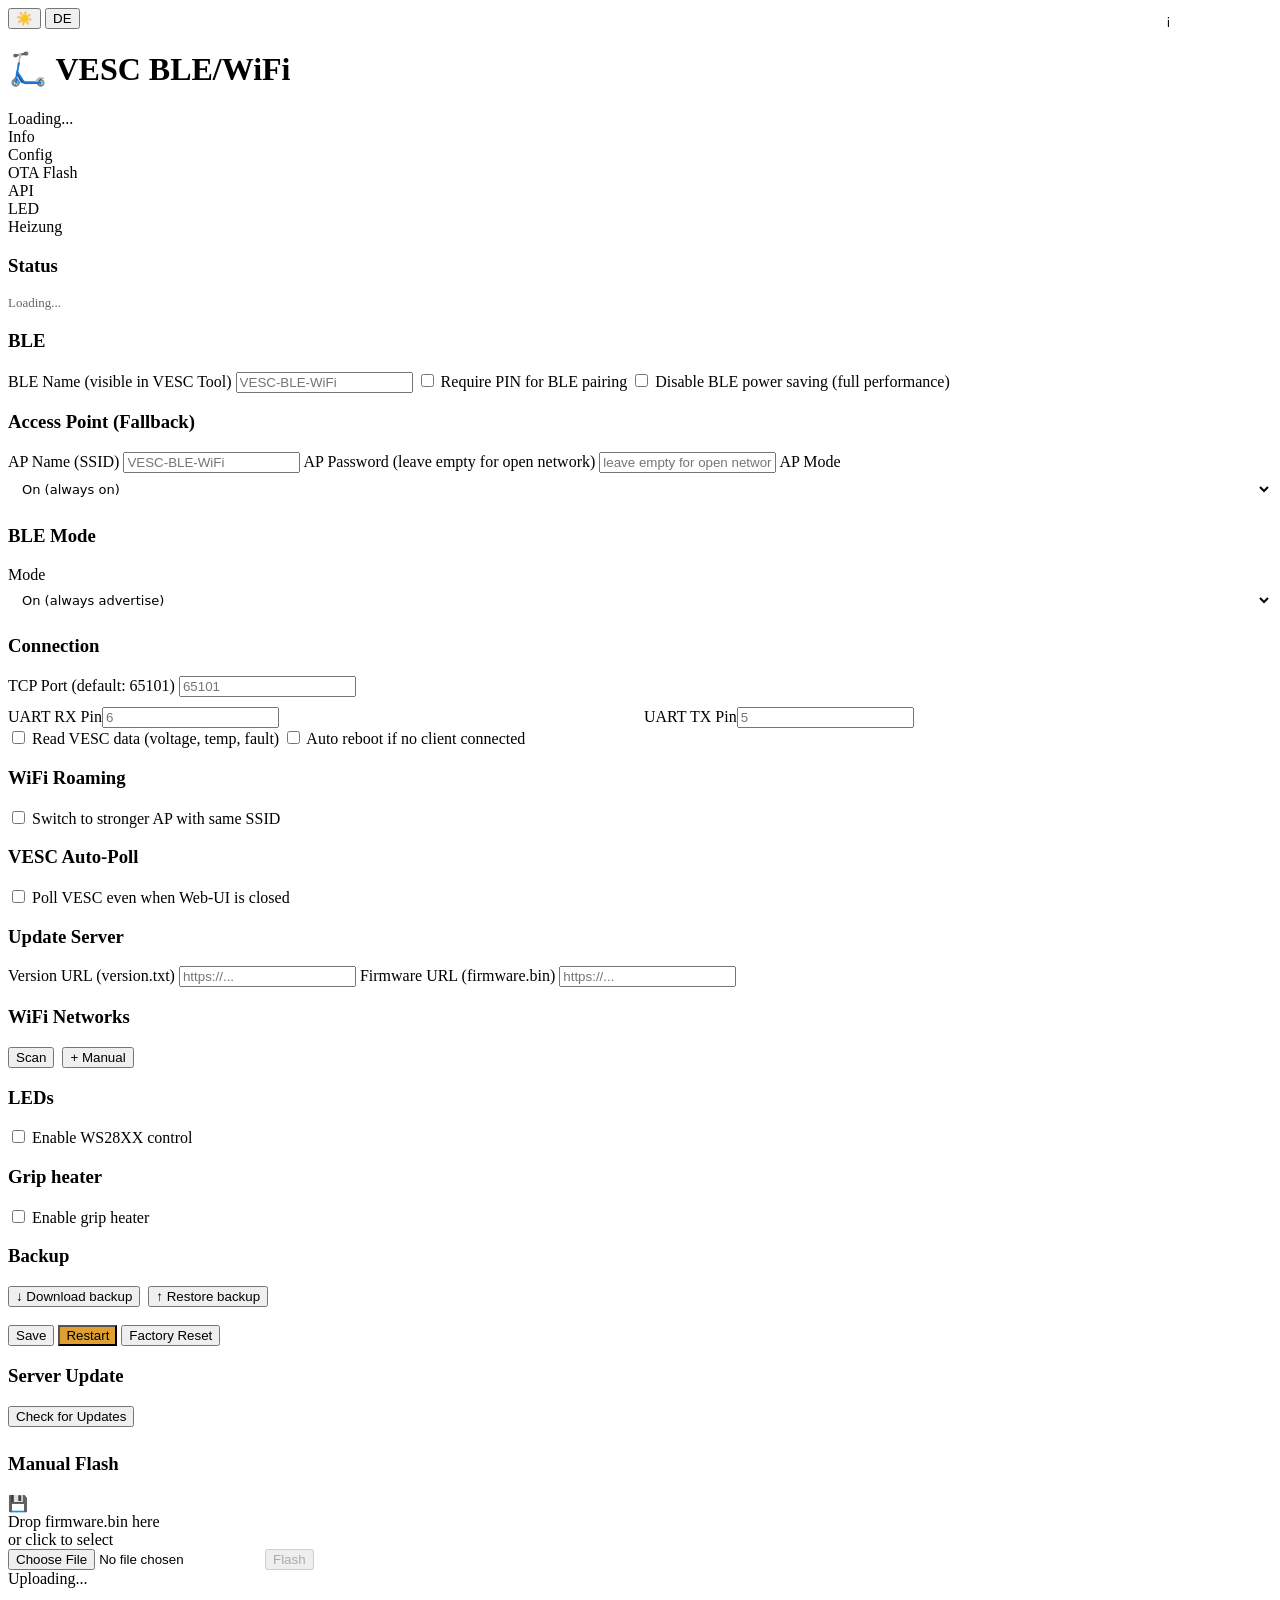
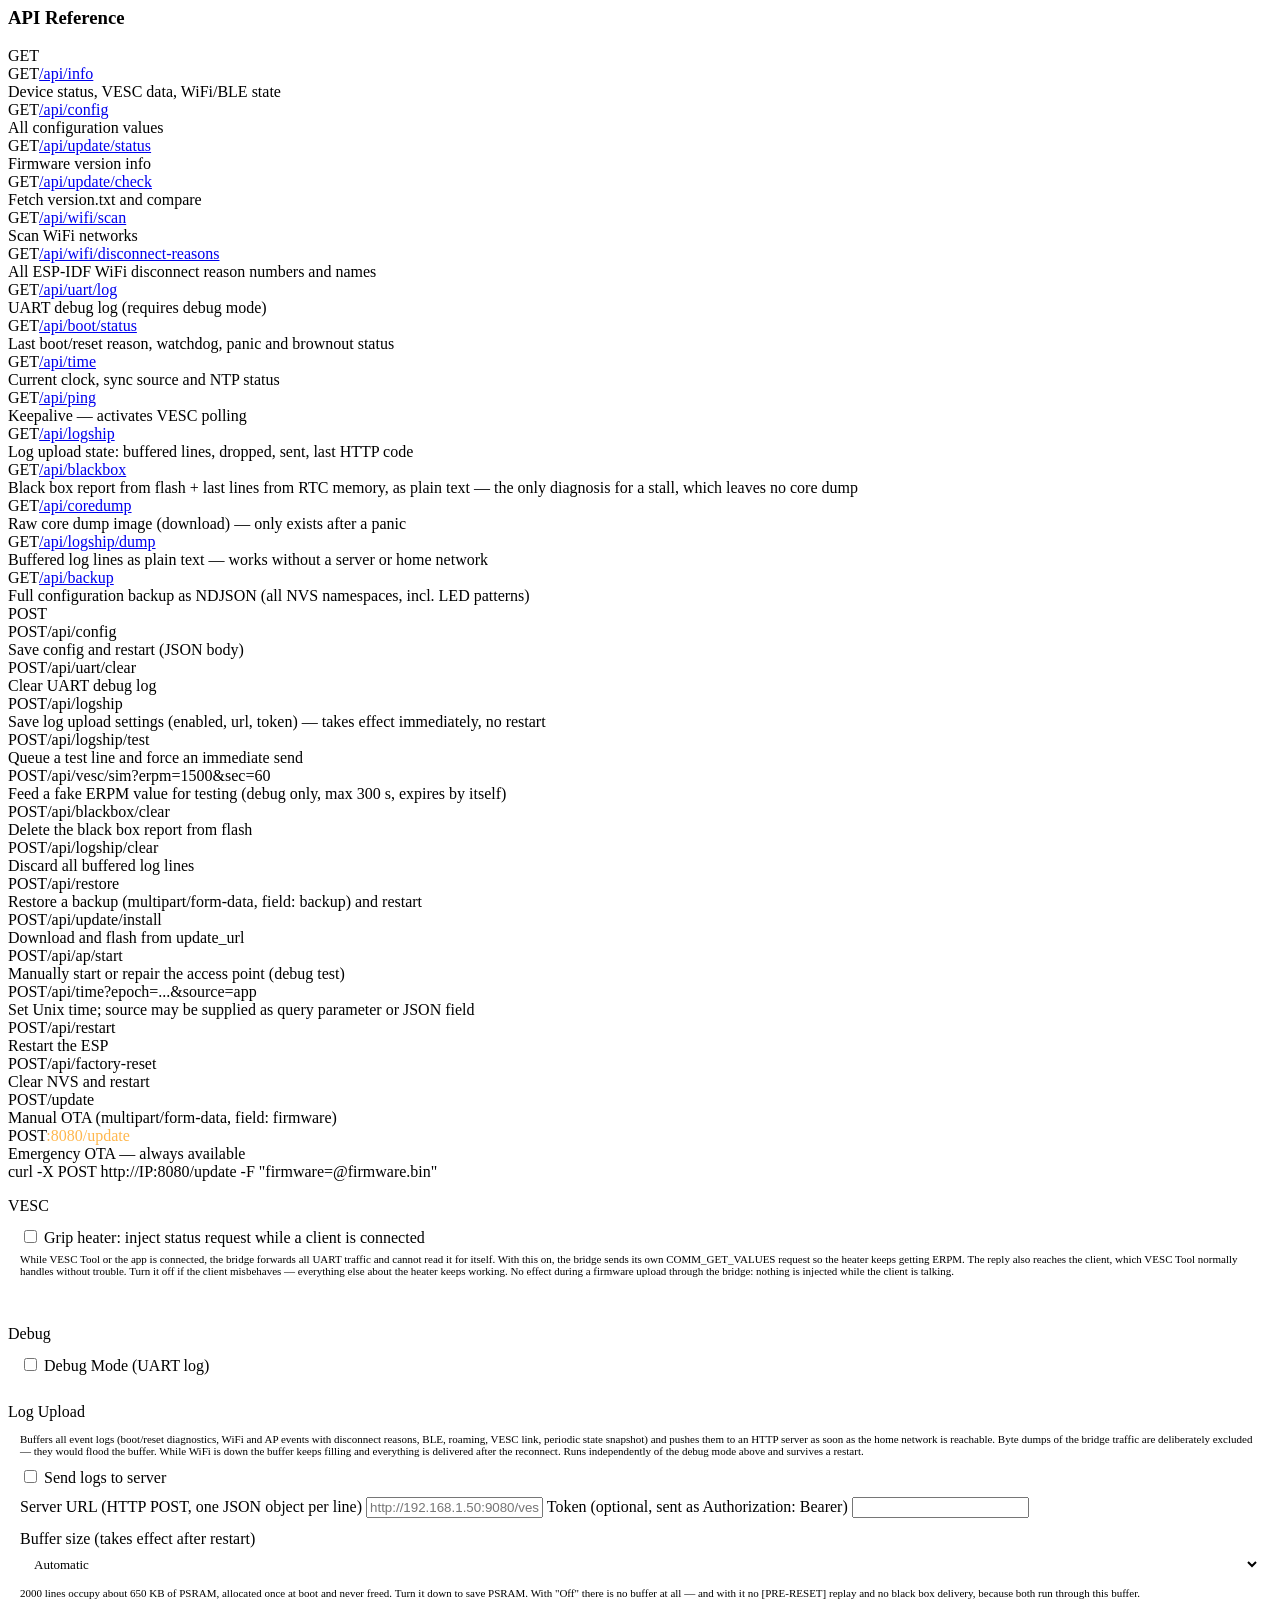
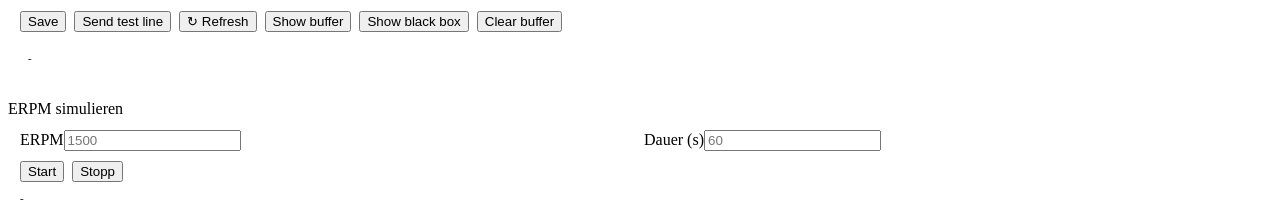
==== commit af33faab: "Add shared JavaScript functionality for multi-page support - Introduced app.js to centralize common " ====
--- a/web/index.html
+++ b/web/index.html
@@ -5,6 +5,12 @@
   <meta name="viewport" content="width=device-width, initial-scale=1">
   <title>🛴 VESC BLE/WiFi</title>
   <link rel="stylesheet" href="/style.css">
+  <!-- Reiter-Sichtbarkeit, vom ESP erzeugt. Muss blockierend im <head> stehen,
+       damit die Leiste nie ohne ihre Reiter gezeichnet wird. -->
+  <script src="/ui-state.js"></script>
+  <!-- Gemeinsames JS (Sprache, Thema, Hinweise, Reiter, Easteregg). Blockierend,
+       damit die Definitionen stehen, bevor der Block am Seitenende laeuft. -->
+  <script src="/app.js"></script>
 </head>
 <style>
   .info-note{display:none;margin-top:7px;padding:7px 9px;border-left:2px solid var(--accent);border-radius:4px;background:rgba(77,163,255,.07);color:var(--text2);font-size:11px;line-height:1.45}
@@ -12,11 +18,6 @@
   .info-btn{position:fixed;top:12px;right:100px;padding:4px 10px;background:var(--bg2);border:1px solid var(--border);border-radius:4px;color:var(--text2);font-family:'Ndot47',system-ui,-apple-system,'Segoe UI',Roboto,sans-serif;font-size:12px;cursor:pointer}
   .info-btn:hover{border-color:var(--accent);color:var(--accent)}
   .info-btn.on{border-color:var(--accent);color:var(--accent)}
-  .egg{position:fixed;z-index:9998;pointer-events:none;max-width:260px;padding:9px 13px;
-       border-radius:10px;background:var(--bg2);border:1px solid var(--accent);
-       color:var(--text);font-family:Ndot47,system-ui,-apple-system,sans-serif;font-size:12px;
-       line-height:1.4;box-shadow:0 4px 18px rgba(0,0,0,.35);opacity:0;transition:opacity .6s}
-  .egg.on{opacity:1}
 </style>
 <body>
 <button class="info-btn" onclick="toggleInfo()" id="btn-info" title="Info">i</button>
@@ -29,9 +30,9 @@
     <div class="tab active" onclick="showTab('info')">Info</div>
     <div class="tab" onclick="showTab('config')">Config</div>
     <div class="tab" onclick="showTab('ota')">OTA Flash</div>
-    <div class="tab" id="tab-api-link" style="display:none" onclick="showTab('api')">API</div>
-    <div class="tab" id="tab-leds-link" style="display:none" onclick="location.href='/leds'">LED</div>
-    <div class="tab" id="tab-heat-link" style="display:none" onclick="location.href='/heat'">Heizung</div>
+    <div class="tab" id="tab-api-link" onclick="showTab('api')">API</div>
+    <div class="tab" id="tab-leds-link" onclick="location.href='/leds'">LED</div>
+    <div class="tab" id="tab-heat-link" onclick="location.href='/heat'">Heizung</div>
   </div>
 
   <!-- INFO -->
@@ -406,29 +407,7 @@
 </div>
 
 <script>
-var lang = (document.cookie.match(/lang=([a-z]+)/)||[])[1] || (navigator.language.startsWith('de')?'de':'en');
-function de(){return lang==='de';}
-
-// ── Hinweistexte ein-/ausblenden ────────────────────────────────────────────
-// Der Zustand steht in einem Cookie und nicht in localStorage: so gilt er
-// seitenuebergreifend (Startseite, /leds, /heat) mit demselben Mechanismus,
-// den auch Thema und Sprache benutzen. Standard ist AUS — die Oberflaeche
-// soll aufgeraeumt aussehen, bis man die Erklaerungen anfordert.
-var hintsOn = (document.cookie.match(/hints=(\d)/)||[])[1] === '1';
-function applyHints(){
-  if (document.body) document.body.classList.toggle('show-info', hintsOn);
-  var b = document.getElementById('btn-info');
-  if (b){
-    if (hintsOn) b.classList.add('on'); else b.classList.remove('on');
-    b.title = hintsOn ? (de()?'Hinweise ausblenden':'Hide notes')
-                      : (de()?'Hinweise einblenden':'Show notes');
-  }
-}
-function toggleInfo(){
-  hintsOn = !hintsOn;
-  document.cookie = 'hints=' + (hintsOn?'1':'0') + ';path=/;max-age=31536000';
-  applyHints();
-}
+
 
 function applyTranslations(){
   var s=function(id,en,d){var el=document.getElementById(id);if(el)el.textContent=de()?d:en;};
@@ -549,12 +528,8 @@
   if(name==='api') initDebugTab();
 }
 
-var theme=(document.cookie.match(/theme=([a-z]+)/)||[])[1]||(window.matchMedia('(prefers-color-scheme:dark)').matches?'dark':'light');
-function applyTheme(){document.documentElement.setAttribute('data-theme',theme);var b=document.getElementById('themeBtn');if(b)b.textContent=theme==='dark'?'☀️':'🌙';document.cookie='theme='+theme+';path=/;max-age=31536000';}
-function toggleTheme(){theme=theme==='dark'?'light':'dark';applyTheme();}
 applyTheme();
 
-function toggleLang(){lang=lang==='de'?'en':'de';document.cookie='lang='+lang+';path=/;max-age=31536000';location.reload();}
 document.getElementById('langBtn').textContent=de()?'EN':'DE';
 applyTranslations();
 
@@ -571,11 +546,10 @@
 // ── Debug-Unlock: API-Tab (inkl. UART-Log "alles ab letztem Start") ──────────
 // Freischaltung gilt bis zum naechsten ESP-Neustart (Server haelt den Zustand
 // im RAM). 8x auf die Ueberschrift tippen schaltet frei.
-var apiUnlocked=false;
+var apiUnlocked=uiHas('api');   // Anfangswert aus /ui-state.js
 function revealApiTab(show){
   apiUnlocked=!!show;
-  var link=document.getElementById('tab-api-link');
-  if(link) link.style.display=show?'':'none';
+  uiSet('api',show);
   if(!show){
     var panel=document.getElementById('tab-api');
     if(panel && panel.classList.contains('active')) showTab('info');
@@ -695,24 +669,6 @@
 }
 applyHints();
 
-// Modulreiter ohne Springen: der Zustand der beiden optionalen Reiter (LED,
-// Heizung) kommt aus /api/info und damit erst nach einer Netzwerkantwort. Bis
-// dahin fehlen sie, und wenn sie auftauchen, ruecken die uebrigen Reiter zur
-// Seite — genau das Springen, das beim Klicken nervt.
-//
-// Deshalb wird der zuletzt bekannte Zustand in einem Cookie gemerkt und beim
-// Laden SOFORT angewandt. Die Antwort korrigiert ihn dann nur noch, falls sich
-// etwas geaendert hat. Beim allerersten Aufruf springt es einmal, danach nie
-// wieder.
-function modsSave(l,h){ document.cookie='mods='+(l?'1':'0')+(h?'1':'0')+';path=/;max-age=31536000'; }
-function modsApply(l,h){
-  var e1=document.getElementById('tab-leds-link'); if(e1) e1.style.display=l?'':'none';
-  var e2=document.getElementById('tab-heat-link'); if(e2) e2.style.display=h?'':'none';
-}
-(function(){
-  var m=(document.cookie.match(/mods=(\d\d)/)||[])[1];
-  if(m) modsApply(m[0]==='1', m[1]==='1');
-})();
 
 
 // ── ERPM-Simulation ─────────────────────────────────────────────────────────
@@ -737,86 +693,6 @@
   el.style.color = v.active ? '#e0a030' : 'var(--text2)';
 }
 
-// ── Easteregg ───────────────────────────────────────────────────────────────
-//
-// Nur fuer das Geraet mit dem BLE-Namen "BLE". Wirft in grossen
-// Abstaenden einen Spruch an eine zufaellige Stelle und blendet ihn wieder aus.
-//
-// Bewusst ohne Interaktion: pointer-events:none, damit nie ein Knopf verdeckt
-// wird, den man gerade druecken will. Und mit grossem Abstand nach oben, damit
-// die Reiterleiste frei bleibt.
-var EGG_LINES = [
-  'BLE meldet sich zum Dienst.',
-  'Akku voll, Kopf leer, Gas.',
-  'Die Griffheizung sagt danke.',
-  'Irgendwo zaehlt ein Zaehler hoch.',
-  'Der Waechter waecht.',
-  'ERPM ist nur eine Zahl.',
-  'Dieses Geraet hat schon Schlimmeres ueberlebt.',
-  'Blackbox leer. Gutes Zeichen.',
-  'Kein Brownout seit Minuten.',
-  'Die LEDs sehen dich.',
-  'Ja, das Log laeuft noch.',
-  'PWM macht genau das, was du gesagt hast.',
-  'Wer braucht schon Bremsen.',
-  'Noch ein Reiter und es passt nicht mehr drauf.',
-  'Der Coredump wartet auf dich.',
-  'Alles im gruenen Bereich. Vermutlich.'
-];
-var eggTimer = null;
-
-// Der Zustand kommt vom Geraet (NVS), nicht aus dem Browser. eggOff ist nur
-// die lokale Kopie, damit eggShow() nicht bei jedem Spruch nachfragen muss;
-// aufgefrischt wird sie mit jedem /api/info.
-var eggOff = false;
-function eggIsOff(){ return eggOff; }
-function eggSetOff(off){
-  eggOff = !!off;
-  fetch('/api/egg?en=' + (off?0:1), {method:'POST'}).catch(function(){});
-  if (off && eggTimer){ clearTimeout(eggTimer); eggTimer = null; }
-  // Laufende Spruchblasen gleich mit wegraeumen, sonst steht die letzte noch
-  // sechs Sekunden da, nachdem man es ausgeschaltet hat.
-  var old = document.querySelectorAll('.egg');
-  for (var i = 0; i < old.length; i++) old[i].parentNode.removeChild(old[i]);
-}
-
-function eggShow(){
-  if (eggIsOff()) return;
-  var d = document.createElement('div');
-  d.className = 'egg';
-  d.textContent = EGG_LINES[Math.floor(Math.random()*EGG_LINES.length)];
-  // SAUER! gehoert an jeden Spruch. Als eigenes Element und nicht per
-  // innerHTML: so kann im Spruchtext nie etwas als Markup gedeutet werden,
-  // egal was dort kuenftig steht.
-  var sa = document.createElement('span');
-  sa.textContent = ' SAUER!';
-  sa.style.cssText = 'color:var(--accent);font-weight:800;letter-spacing:1px';
-  d.appendChild(sa);
-  document.body.appendChild(d);
-  // Erst anhaengen, dann messen: vorher kennt der Browser die Groesse nicht,
-  // und der Spruch landete halb ausserhalb des Fensters.
-  var w = d.offsetWidth, h = d.offsetHeight;
-  var maxX = Math.max(8, window.innerWidth  - w - 8);
-  var maxY = Math.max(60, window.innerHeight - h - 8);
-  d.style.left = (8 + Math.random()*(maxX-8)) + 'px';
-  d.style.top  = (60 + Math.random()*(maxY-60)) + 'px';
-  requestAnimationFrame(function(){ d.classList.add('on'); });
-  setTimeout(function(){
-    d.classList.remove('on');
-    setTimeout(function(){ if(d.parentNode) d.parentNode.removeChild(d); }, 800);
-  }, 6000);
-}
-
-function eggArm(name){
-  if (name !== 'BLE' || eggTimer || eggIsOff()) return;
-  // Zufaelliger Abstand zwischen 40 und 160 Sekunden. Ein fester Takt waere
-  // schnell nur noch Moebel.
-  (function next(){
-    eggTimer = setTimeout(function(){ eggShow(); next(); },
-                          40000 + Math.random()*120000);
-  })();
-  setTimeout(eggShow, 4000);   // einer gleich zur Begruessung
-}
 
 function loadInfo(){
   fetch('/api/info').then(function(r){return r.json();}).then(function(d){
@@ -915,11 +791,8 @@
   }).catch(function(){document.getElementById('infoContent').innerHTML='<div style="color:#e57373;font-size:13px">'+(de()?'Fehler':'Error')+'</div>';});
 }
 loadInfo();
-// Reiter-Sichtbarkeit direkt beim Laden setzen (nicht erst bei Config-Besuch)
-fetch('/api/config').then(function(r){return r.json();}).then(function(d){
-  modsApply(d.leds_enabled===true, d.heat_enabled===true);
-  modsSave (d.leds_enabled===true, d.heat_enabled===true);
-}).catch(function(){});
+// Kein Nachladen der Reiter-Sichtbarkeit mehr: /ui-state.js hat sie schon
+// gesetzt, bevor die Leiste gezeichnet wurde.
 setInterval(function(){if(document.getElementById('tab-info').classList.contains('active'))loadInfo();},1000);
 setInterval(function(){fetch('/api/ping');},2000);
 
@@ -1068,10 +941,8 @@
     document.getElementById('ble_auto_erpm_on').value = d.ble_auto_erpm_on||200;
     document.getElementById('ble_auto_off_sec').value = d.ble_auto_off_sec||120;
     document.getElementById('leds_enabled').checked = d.leds_enabled===true;
-    document.getElementById('tab-leds-link').style.display = d.leds_enabled?'':'none';
     document.getElementById('heat_enabled').checked = d.heat_enabled===true;
     modsApply(d.leds_enabled===true, d.heat_enabled===true);
-    modsSave (d.leds_enabled===true, d.heat_enabled===true);
     modBlocks();
     loadModHw();
     document.getElementById('blemode_auto').style.display = d.ble_mode==2?'':'none';
@@ -1372,8 +1243,6 @@
           // sofort passend ein-/ausblenden.
           modsApply(document.getElementById('leds_enabled').checked,
                     document.getElementById('heat_enabled').checked);
-          modsSave (document.getElementById('leds_enabled').checked,
-                    document.getElementById('heat_enabled').checked);
           showToast(de()?'Gespeichert — kein Neustart nötig':'Saved — no reboot needed',true,4000);
         } else {
           showToast(de()?'Gespeichert — ESP startet neu...':'Saved — ESP restarting...',true,8000);
